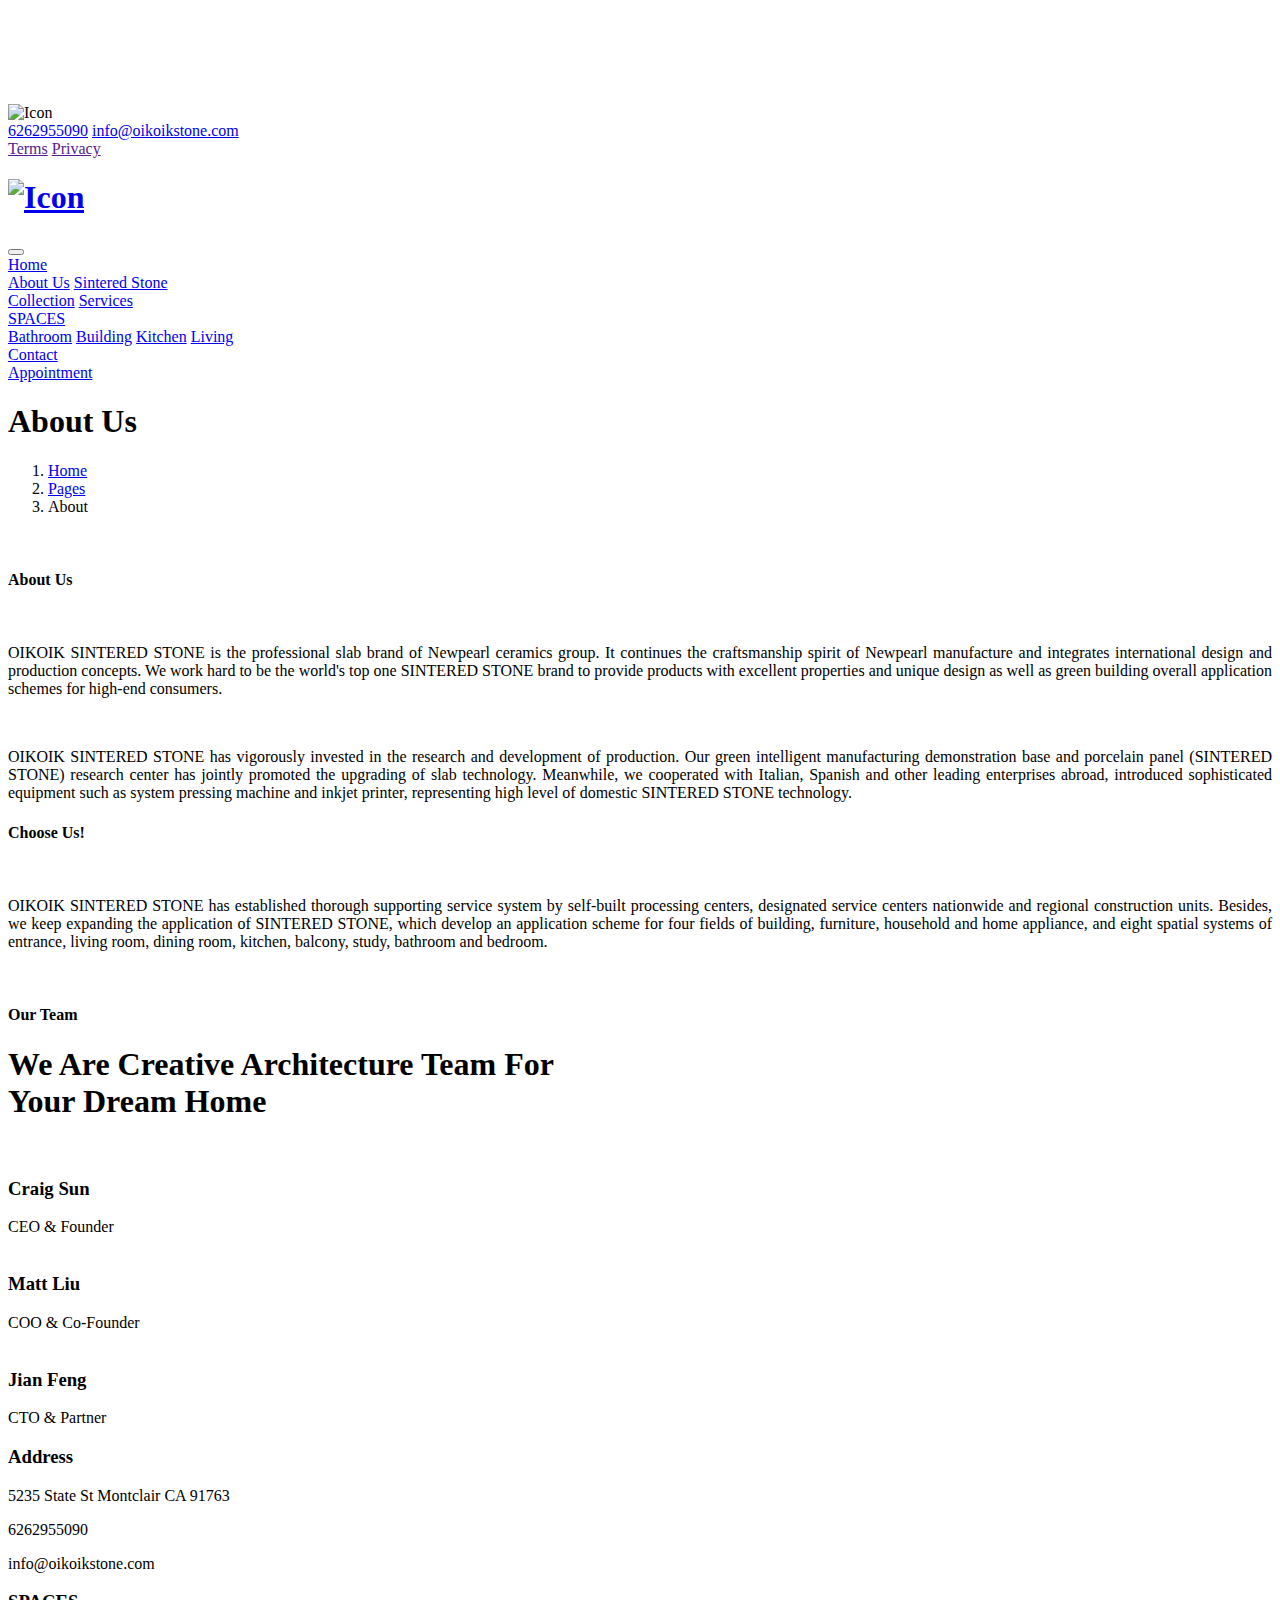
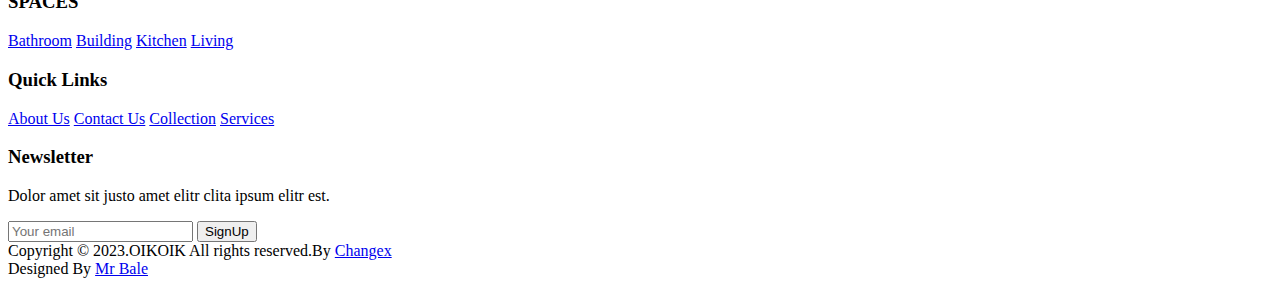
==== about.html @ ab7be279 "Add files via upload" ====
<!DOCTYPE html>
<html lang="en">

<head>
    <meta charset="utf-8">
    <title>About US</title>
    <meta content="width=device-width, initial-scale=1.0" name="viewport">
    <meta content="" name="keywords">
    <meta content="" name="description">

    <!-- Favicon -->
    

    <!-- Google Web Fonts -->
    <link rel="preconnect" href="">
    <link rel="preconnect" href="">
    <link href="static/css/css2.css" rel="stylesheet">

    <!-- Icon Font Stylesheet -->
    <link href="static/css/all.min.css" rel="stylesheet">
    <link href="static/css/bootstrap-icons.css" rel="stylesheet">

    <!-- Libraries Stylesheet -->
    <link href="static/css/animate.min.css" rel="stylesheet">
    <link href="static/css/owl.carousel.min.css" rel="stylesheet">
    <link href="static/css/tempusdominus-bootstrap-4.min.css" rel="stylesheet">

    <!-- Customized Bootstrap Stylesheet -->
    <link href="static/css/bootstrap.min.css" rel="stylesheet">

    <!-- Template Stylesheet -->
    <link href="static/css/style.css" rel="stylesheet">
    <link rel="icon" href="static/picture/icon.png">
</head>

<body>
    <!-- Spinner Start -->
    <div id="spinner" class="show bg-white position-fixed translate-middle w-100 vh-100 top-50 start-50 d-flex align-items-center justify-content-center">
        <div class="spinner-border position-relative text-primary" style="width: 6rem; height: 6rem;" role="status"></div>
        <img class="position-absolute top-50 start-50 translate-middle" src="static/picture/icon-1.png" alt="Icon">
    </div>
    <!-- Spinner End -->


    <!-- Topbar Start -->
    <div class="container-fluid bg-dark p-0 wow fadeIn" data-wow-delay="0.1s">
        <div class="row gx-0 d-none d-lg-flex">
            <div class="col-lg-7 px-5 text-start">
                <div class="h-100 d-inline-flex align-items-center py-3 me-3">
                    <a class="text-body px-2" href="tel:6262955090"><i class="fa fa-phone-alt text-primary me-2"></i>6262955090</a>
                    <a class="text-body px-2" href="mailto:info@oikoikstone.com"><i class="fa fa-envelope-open text-primary me-2"></i>info@oikoikstone.com</a>
                </div>
            </div>
            <div class="col-lg-5 px-5 text-end">
                <div class="h-100 d-inline-flex align-items-center py-3 me-2">
                    <a class="text-body px-2" href="">Terms</a>
                    <a class="text-body px-2" href="">Privacy</a>
                </div>
                <div class="h-100 d-inline-flex align-items-center">
                    <a class="btn btn-sm-square btn-outline-body me-1" href=""><i class="fab fa-facebook-f"></i></a>
                    <a class="btn btn-sm-square btn-outline-body me-1" href=""><i class="fab fa-twitter"></i></a>
                    <a class="btn btn-sm-square btn-outline-body me-1" href=""><i class="fab fa-linkedin-in"></i></a>
                    <a class="btn btn-sm-square btn-outline-body me-0" href=""><i class="fab fa-instagram"></i></a>
                </div>
            </div>
        </div>
    </div>
    <!-- Topbar End -->


    <!-- Navbar Start -->
    <nav class="navbar navbar-expand-lg bg-white navbar-light sticky-top py-lg-0 px-lg-5 wow fadeIn" data-wow-delay="0.1s">
        <a href="about.html" class="navbar-brand ms-4 ms-lg-0">
            <h1 class="text-primary m-0"><img class="me-3" src="static/picture/icon-1.png" alt="Icon"></h1>
        </a>
        <button type="button" class="navbar-toggler me-4" data-bs-toggle="collapse" data-bs-target="#navbarCollapse">
            <span class="navbar-toggler-icon"></span>
        </button>
        <div class="collapse navbar-collapse" id="navbarCollapse">
            <div class="navbar-nav ms-auto p-4 p-lg-0">
                <div class="nav-item dropdown">
                    <a href="#" class="nav-link dropdown-toggle active" data-bs-toggle="dropdown">Home</a>
                    <div class="dropdown-menu border-0 m-0">
                        <a href="about.html" class="dropdown-item active">About Us</a>
                        <a href="feature.html" class="dropdown-item">Sintered Stone</a>
                    </div>
                </div>
                <a href="collection.html" class="nav-item nav-link">Collection</a>
                <a href="service.html" class="nav-item nav-link">Services</a>
                <div class="nav-item dropdown">
                    <a href="#" class="nav-link dropdown-toggle" data-bs-toggle="dropdown">SPACES</a>
                    <div class="dropdown-menu border-0 m-0">
                        <a href="bathroom.html" class="dropdown-item">Bathroom</a>
                        <a href="building.html" class="dropdown-item">Building</a>
                        <a href="kitchen.html" class="dropdown-item">Kitchen</a>
                        <a href="living.html" class="dropdown-item">Living</a>
                    </div>
                </div>
                <a href="contact.html" class="nav-item nav-link">Contact</a>
            </div>
            <a href="appointment.html" class="btn btn-primary py-2 px-4 d-none d-lg-block">Appointment</a>
        </div>
    </nav>
    <!-- Navbar End -->


    <!-- Page Header Start -->
    <div class="container-fluid page-header py-5 mb-5 wow fadeIn" data-wow-delay="0.1s">
        <div class="container py-5">
            <h1 class="display-1 text-white animated slideInDown">About Us</h1>
            <nav aria-label="breadcrumb animated slideInDown">
                <ol class="breadcrumb text-uppercase mb-0">
                    <li class="breadcrumb-item"><a class="text-white" href="#">Home</a></li>
                    <li class="breadcrumb-item"><a class="text-white" href="#">Pages</a></li>
                    <li class="breadcrumb-item text-primary active" aria-current="page">About</li>
                </ol>
            </nav>
        </div>
    </div>
    <!-- Page Header End -->


    <!-- About Start -->
    <div class="container-xxl py-5">
        <div class="container">
            <div class="row g-5">
                <div class="col-lg-6 wow fadeIn" data-wow-delay="0.1s">
                    <div class="about-img">
                        <img class="img-fluid" src="img/item/1.jpg" alt="">
                        <img class="img-fluid" src="img/item/2.jpg" alt="">
                    </div>
                </div>
                <div class="col-lg-6 wow fadeIn" data-wow-delay="0.5s" style="text-align: justify">
                    <h4 class="section-title">About Us</h4><br>
                    <p>OIKOIK SINTERED STONE is the professional slab brand of Newpearl ceramics group.  It continues the craftsmanship spirit of Newpearl manufacture and integrates international design and production concepts. We work hard to be the world's top one SINTERED STONE brand to provide products with excellent properties and unique design as well as green building overall application schemes for high-end consumers.</p><br>
                    <p>OIKOIK SINTERED STONE has vigorously invested in the research and development of production. Our green intelligent manufacturing demonstration base and porcelain panel (SINTERED STONE) research center has jointly promoted the upgrading of slab technology. Meanwhile, we cooperated with Italian, Spanish and other leading enterprises abroad, introduced sophisticated equipment such as system pressing machine and inkjet printer, representing high level of domestic SINTERED STONE technology.</p>
                </div>
            </div>
        </div>
    </div>
    <!-- About End -->


    <!-- Feature Start -->
    <div class="container-xxl py-5">
        <div class="container">
            <div class="row g-5">
                <div class="col-lg-6 wow fadeInUp" data-wow-delay="0.1s" style="text-align: justify">
                    <h4 class="section-title">Choose Us!</h4><br>
                    <p class="mb-4">OIKOIK SINTERED STONE has established thorough supporting service system by self-built processing centers, designated service centers nationwide and regional construction units. Besides, we keep expanding the application of SINTERED STONE, which develop an application scheme for four fields of building, furniture, household and home appliance, and eight spatial systems of entrance, living room, dining room, kitchen, balcony, study, bathroom and bedroom.</p>
                </div>
                <div class="col-lg-6 wow fadeInUp" data-wow-delay="0.5s">
                    <div class="feature-img">
                        <img class="img-fluid" src="img/item/3.jpg" alt="">
                        <img class="img-fluid" src="img/item/4.jpg" alt="">
                    </div>
                </div>
            </div>
        </div>
    </div>
    <!-- Feature End -->        

    <!-- Team Start -->
    <div class="container-xxl py-5">
        <div class="container">
            <div class="text-center mx-auto mb-5 wow fadeInUp" data-wow-delay="0.1s" style="max-width: 600px;">
                <h4 class="section-title">Our Team</h4>
                <h1 class="display-5 mb-4">We Are Creative Architecture Team For Your Dream Home</h1>
            </div>
            <div class="row g-0 team-items">
                <div class="col-lg-4 col-md-6 wow fadeInUp" data-wow-delay="0.1s">
                    <div class="team-item position-relative">
                        <div class="position-relative">
                            <img class="img-fluid" src="static/picture/team-1.jpg" alt="">
                            <div class="team-social text-center">
                                <a class="btn btn-square" href=""><i class="fab fa-facebook-f"></i></a>
                                <a class="btn btn-square" href=""><i class="fab fa-twitter"></i></a>
                                <a class="btn btn-square" href=""><i class="fab fa-instagram"></i></a>
                            </div>
                        </div>
                        <div class="bg-light text-center p-4">
                            <h3 class="mt-2">Craig Sun</h3>
                            <span class="text-primary">CEO & Founder</span>
                        </div>
                    </div>
                </div>
                <div class="col-lg-4 col-md-6 wow fadeInUp" data-wow-delay="0.3s">
                    <div class="team-item position-relative">
                        <div class="position-relative">
                            <img class="img-fluid" src="static/picture/team-2.jpg" alt="">
                            <div class="team-social text-center">
                                <a class="btn btn-square" href=""><i class="fab fa-facebook-f"></i></a>
                                <a class="btn btn-square" href=""><i class="fab fa-twitter"></i></a>
                                <a class="btn btn-square" href=""><i class="fab fa-instagram"></i></a>
                            </div>
                        </div>
                        <div class="bg-light text-center p-4">
                            <h3 class="mt-2">Matt Liu</h3>
                            <span class="text-primary">COO & Co-Founder</span>
                        </div>
                    </div>
                </div>
                <div class="col-lg-4 col-md-6 wow fadeInUp" data-wow-delay="0.5s">
                    <div class="team-item position-relative">
                        <div class="position-relative">
                            <img class="img-fluid" src="static/picture/team-3.jpg" alt="">
                            <div class="team-social text-center">
                                <a class="btn btn-square" href=""><i class="fab fa-facebook-f"></i></a>
                                <a class="btn btn-square" href=""><i class="fab fa-twitter"></i></a>
                                <a class="btn btn-square" href=""><i class="fab fa-instagram"></i></a>
                            </div>
                        </div>
                        <div class="bg-light text-center p-4">
                            <h3 class="mt-2">Jian Feng</h3>
                            <span class="text-primary">CTO & Partner</span>
                        </div>
                    </div>
                </div>
            </div>
        </div>
    </div>
    <!-- Team End -->

    <!-- Footer Start -->
    <div class="container-fluid bg-dark text-body footer mt-5 pt-5 px-0 wow fadeIn" data-wow-delay="0.1s">
        <div class="container py-5">
            <div class="row g-5">
                <div class="col-lg-3 col-md-6">
                    <h3 class="text-light mb-4">Address</h3>
                    <p class="mb-2"><i class="fa fa-map-marker-alt text-primary me-3"></i>5235 State St Montclair CA 91763</p>
                    <p class="mb-2"><i class="fa fa-phone-alt text-primary me-3"></i>6262955090</p>
                    <p class="mb-2"><i class="fa fa-envelope text-primary me-3"></i>info@oikoikstone.com</p>
                    <div class="d-flex pt-2">
                        <a class="btn btn-square btn-outline-body me-1" href=""><i class="fab fa-twitter"></i></a>
                        <a class="btn btn-square btn-outline-body me-1" href=""><i class="fab fa-facebook-f"></i></a>
                        <a class="btn btn-square btn-outline-body me-1" href=""><i class="fab fa-youtube"></i></a>
                        <a class="btn btn-square btn-outline-body me-0" href=""><i class="fab fa-linkedin-in"></i></a>
                    </div>
                </div>
                <div class="col-lg-3 col-md-6">
                    <h3 class="text-light mb-4">SPACES</h3>
                    <a class="btn btn-link" href="bathroom.html">Bathroom</a>
                    <a class="btn btn-link" href="building.html">Building</a>
                    <a class="btn btn-link" href="kitchen.html">Kitchen</a>
                    <a class="btn btn-link" href="living.html">Living</a>
                </div>
                <div class="col-lg-3 col-md-6">
                    <h3 class="text-light mb-4">Quick Links</h3>
                    <a class="btn btn-link" href="about.html">About Us</a>
                    <a class="btn btn-link" href="contact.html">Contact Us</a>
                    <a class="btn btn-link" href="collection.html">Collection</a>
                    <a class="btn btn-link" href="service.html">Services</a>
                </div>
                <div class="col-lg-3 col-md-6">
                    <h3 class="text-light mb-4">Newsletter</h3>
                    <p>Dolor amet sit justo amet elitr clita ipsum elitr est.</p>
                    <div class="position-relative mx-auto" style="max-width: 400px;">
                        <input class="form-control bg-transparent w-100 py-3 ps-4 pe-5" type="text" placeholder="Your email">
                        <button type="button" class="btn btn-primary py-2 position-absolute top-0 end-0 mt-2 me-2">SignUp</button>
                    </div>
                </div>
            </div>
        </div>
        <div class="container-fluid copyright">
            <div class="container">
                <div class="row">
                    <div class="col-md-6 text-center text-md-start mb-3 mb-md-0">
                        Copyright &copy; 2023.OIKOIK All rights reserved.By <a href="javascript:;">Changex</a>
                    </div>
                    <div class="col-md-6 text-center text-md-end">
                        
                        Designed By <a href="javascript:;">Mr Bale</a>
                    </div>
                </div>
            </div>
        </div>
    </div>
    <!-- Footer End -->


    <!-- Back to Top -->
    <a href="#" class="btn btn-lg btn-primary btn-lg-square back-to-top"><i class="bi bi-arrow-up"></i></a>


    <!-- JavaScript Libraries -->
    <script src="static/js/jquery-3.4.1.min.js"></script>
    <script src="static/js/bootstrap.bundle.min.js"></script>
    <script src="static/js/wow.min.js"></script>
    <script src="static/js/easing.min.js"></script>
    <script src="static/js/waypoints.min.js"></script>
    <script src="static/js/counterup.min.js"></script>
    <script src="static/js/owl.carousel.min.js"></script>
    <script src="static/js/moment.min.js"></script>
    <script src="static/js/moment-timezone.min.js"></script>
    <script src="static/js/tempusdominus-bootstrap-4.min.js"></script>

    <!-- Template Javascript -->
    <script src="static/js/main.js"></script>
</body>

</html>
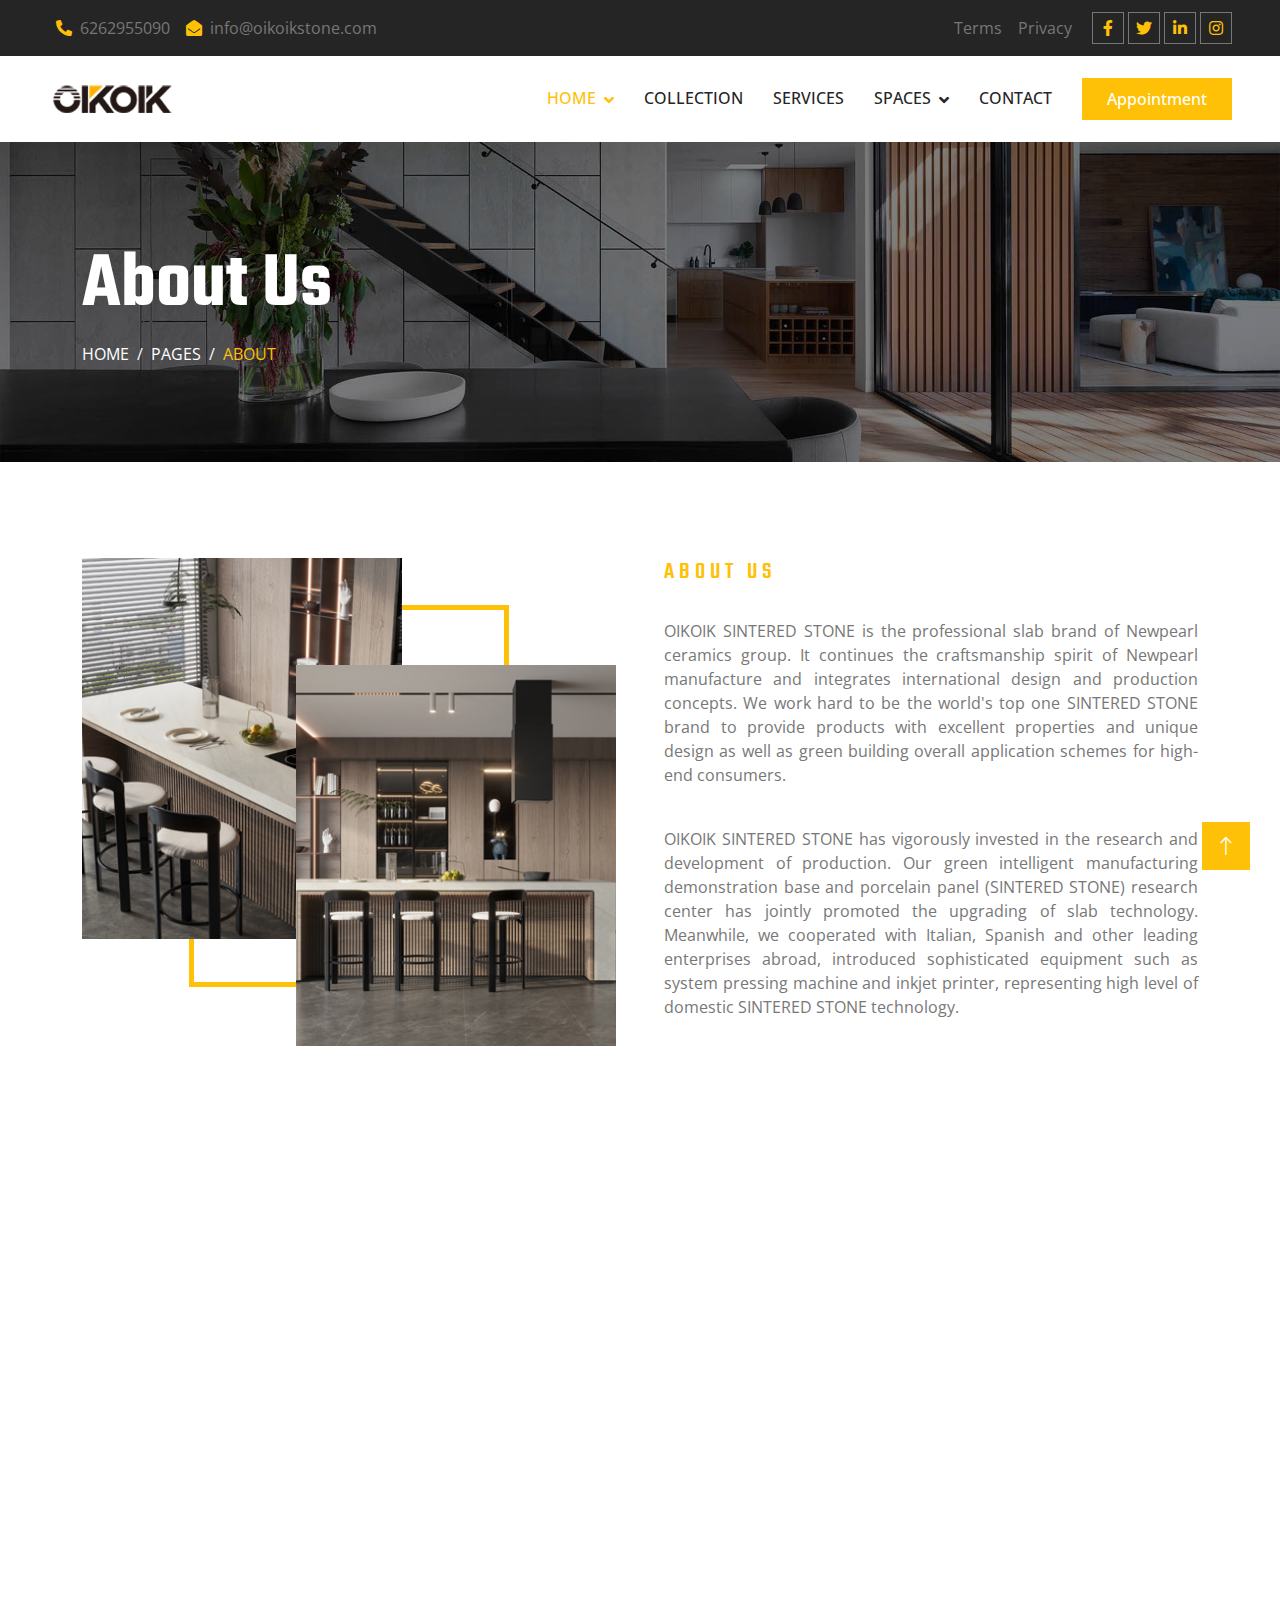
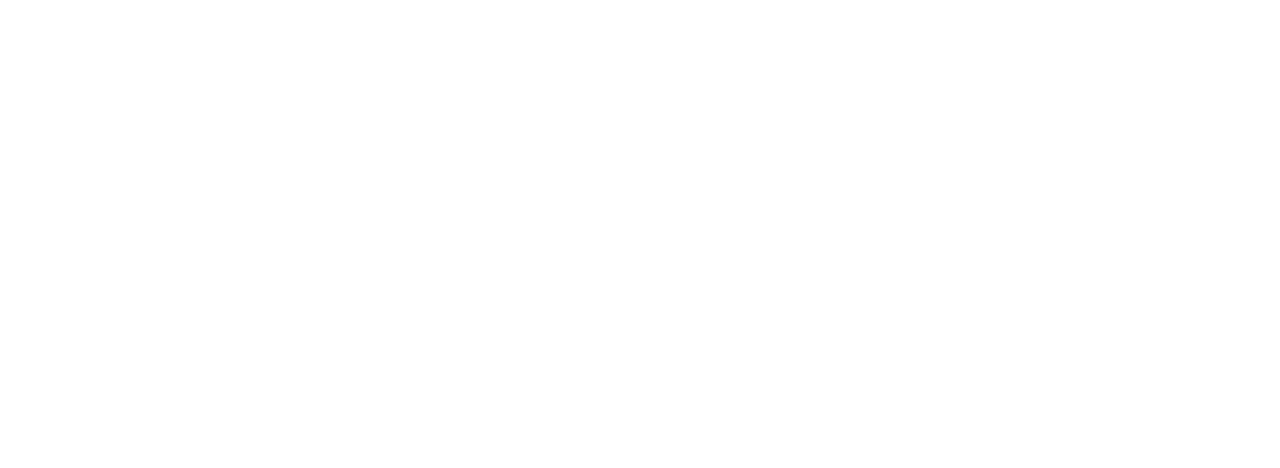
==== commit 28eede01: "Add files via upload" ====
--- a/about.html
+++ b/about.html
@@ -161,7 +161,7 @@
     <!-- Feature End -->        
 
     <!-- Team Start -->
-    <div class="container-xxl py-5">
+    <!-- <div class="container-xxl py-5">
         <div class="container">
             <div class="text-center mx-auto mb-5 wow fadeInUp" data-wow-delay="0.1s" style="max-width: 600px;">
                 <h4 class="section-title">Our Team</h4>
@@ -218,7 +218,7 @@
                 </div>
             </div>
         </div>
-    </div>
+    </div> -->
     <!-- Team End -->
 
     <!-- Footer Start -->
--- a/static/css/css2.css
+++ b/static/css/css2.css
@@ -0,0 +1,321 @@
+/* cyrillic-ext */
+@font-face {
+  font-family: 'Open Sans';
+  font-style: normal;
+  font-weight: 400;
+  font-stretch: 100%;
+  font-display: swap;
+  src: url(../font/memvYaGs126MiZpBA-UvWbX2vVnXBbObj2OVTSKmu1aB.woff2) format('woff2');
+  unicode-range: U+0460-052F, U+1C80-1C88, U+20B4, U+2DE0-2DFF, U+A640-A69F, U+FE2E-FE2F;
+}
+/* cyrillic */
+@font-face {
+  font-family: 'Open Sans';
+  font-style: normal;
+  font-weight: 400;
+  font-stretch: 100%;
+  font-display: swap;
+  src: url(../font/memvYaGs126MiZpBA-UvWbX2vVnXBbObj2OVTSumu1aB.woff2) format('woff2');
+  unicode-range: U+0400-045F, U+0490-0491, U+04B0-04B1, U+2116;
+}
+/* greek-ext */
+@font-face {
+  font-family: 'Open Sans';
+  font-style: normal;
+  font-weight: 400;
+  font-stretch: 100%;
+  font-display: swap;
+  src: url(../font/memvYaGs126MiZpBA-UvWbX2vVnXBbObj2OVTSOmu1aB.woff2) format('woff2');
+  unicode-range: U+1F00-1FFF;
+}
+/* greek */
+@font-face {
+  font-family: 'Open Sans';
+  font-style: normal;
+  font-weight: 400;
+  font-stretch: 100%;
+  font-display: swap;
+  src: url(../font/memvYaGs126MiZpBA-UvWbX2vVnXBbObj2OVTSymu1aB.woff2) format('woff2');
+  unicode-range: U+0370-03FF;
+}
+/* hebrew */
+@font-face {
+  font-family: 'Open Sans';
+  font-style: normal;
+  font-weight: 400;
+  font-stretch: 100%;
+  font-display: swap;
+  src: url(../font/memvYaGs126MiZpBA-UvWbX2vVnXBbObj2OVTS2mu1aB.woff2) format('woff2');
+  unicode-range: U+0590-05FF, U+200C-2010, U+20AA, U+25CC, U+FB1D-FB4F;
+}
+/* vietnamese */
+@font-face {
+  font-family: 'Open Sans';
+  font-style: normal;
+  font-weight: 400;
+  font-stretch: 100%;
+  font-display: swap;
+  src: url(../font/memvYaGs126MiZpBA-UvWbX2vVnXBbObj2OVTSCmu1aB.woff2) format('woff2');
+  unicode-range: U+0102-0103, U+0110-0111, U+0128-0129, U+0168-0169, U+01A0-01A1, U+01AF-01B0, U+1EA0-1EF9, U+20AB;
+}
+/* latin-ext */
+@font-face {
+  font-family: 'Open Sans';
+  font-style: normal;
+  font-weight: 400;
+  font-stretch: 100%;
+  font-display: swap;
+  src: url(../font/memvYaGs126MiZpBA-UvWbX2vVnXBbObj2OVTSGmu1aB.woff2) format('woff2');
+  unicode-range: U+0100-024F, U+0259, U+1E00-1EFF, U+2020, U+20A0-20AB, U+20AD-20CF, U+2113, U+2C60-2C7F, U+A720-A7FF;
+}
+/* latin */
+@font-face {
+  font-family: 'Open Sans';
+  font-style: normal;
+  font-weight: 400;
+  font-stretch: 100%;
+  font-display: swap;
+  src: url(../font/memvYaGs126MiZpBA-UvWbX2vVnXBbObj2OVTS-muw.woff2) format('woff2');
+  unicode-range: U+0000-00FF, U+0131, U+0152-0153, U+02BB-02BC, U+02C6, U+02DA, U+02DC, U+2000-206F, U+2074, U+20AC, U+2122, U+2191, U+2193, U+2212, U+2215, U+FEFF, U+FFFD;
+}
+/* cyrillic-ext */
+@font-face {
+  font-family: 'Open Sans';
+  font-style: normal;
+  font-weight: 500;
+  font-stretch: 100%;
+  font-display: swap;
+  src: url(../font/memvYaGs126MiZpBA-UvWbX2vVnXBbObj2OVTSKmu1aB.woff2) format('woff2');
+  unicode-range: U+0460-052F, U+1C80-1C88, U+20B4, U+2DE0-2DFF, U+A640-A69F, U+FE2E-FE2F;
+}
+/* cyrillic */
+@font-face {
+  font-family: 'Open Sans';
+  font-style: normal;
+  font-weight: 500;
+  font-stretch: 100%;
+  font-display: swap;
+  src: url(../font/memvYaGs126MiZpBA-UvWbX2vVnXBbObj2OVTSumu1aB.woff2) format('woff2');
+  unicode-range: U+0400-045F, U+0490-0491, U+04B0-04B1, U+2116;
+}
+/* greek-ext */
+@font-face {
+  font-family: 'Open Sans';
+  font-style: normal;
+  font-weight: 500;
+  font-stretch: 100%;
+  font-display: swap;
+  src: url(../font/memvYaGs126MiZpBA-UvWbX2vVnXBbObj2OVTSOmu1aB.woff2) format('woff2');
+  unicode-range: U+1F00-1FFF;
+}
+/* greek */
+@font-face {
+  font-family: 'Open Sans';
+  font-style: normal;
+  font-weight: 500;
+  font-stretch: 100%;
+  font-display: swap;
+  src: url(../font/memvYaGs126MiZpBA-UvWbX2vVnXBbObj2OVTSymu1aB.woff2) format('woff2');
+  unicode-range: U+0370-03FF;
+}
+/* hebrew */
+@font-face {
+  font-family: 'Open Sans';
+  font-style: normal;
+  font-weight: 500;
+  font-stretch: 100%;
+  font-display: swap;
+  src: url(../font/memvYaGs126MiZpBA-UvWbX2vVnXBbObj2OVTS2mu1aB.woff2) format('woff2');
+  unicode-range: U+0590-05FF, U+200C-2010, U+20AA, U+25CC, U+FB1D-FB4F;
+}
+/* vietnamese */
+@font-face {
+  font-family: 'Open Sans';
+  font-style: normal;
+  font-weight: 500;
+  font-stretch: 100%;
+  font-display: swap;
+  src: url(../font/memvYaGs126MiZpBA-UvWbX2vVnXBbObj2OVTSCmu1aB.woff2) format('woff2');
+  unicode-range: U+0102-0103, U+0110-0111, U+0128-0129, U+0168-0169, U+01A0-01A1, U+01AF-01B0, U+1EA0-1EF9, U+20AB;
+}
+/* latin-ext */
+@font-face {
+  font-family: 'Open Sans';
+  font-style: normal;
+  font-weight: 500;
+  font-stretch: 100%;
+  font-display: swap;
+  src: url(../font/memvYaGs126MiZpBA-UvWbX2vVnXBbObj2OVTSGmu1aB.woff2) format('woff2');
+  unicode-range: U+0100-024F, U+0259, U+1E00-1EFF, U+2020, U+20A0-20AB, U+20AD-20CF, U+2113, U+2C60-2C7F, U+A720-A7FF;
+}
+/* latin */
+@font-face {
+  font-family: 'Open Sans';
+  font-style: normal;
+  font-weight: 500;
+  font-stretch: 100%;
+  font-display: swap;
+  src: url(../font/memvYaGs126MiZpBA-UvWbX2vVnXBbObj2OVTS-muw.woff2) format('woff2');
+  unicode-range: U+0000-00FF, U+0131, U+0152-0153, U+02BB-02BC, U+02C6, U+02DA, U+02DC, U+2000-206F, U+2074, U+20AC, U+2122, U+2191, U+2193, U+2212, U+2215, U+FEFF, U+FFFD;
+}
+/* cyrillic-ext */
+@font-face {
+  font-family: 'Open Sans';
+  font-style: normal;
+  font-weight: 600;
+  font-stretch: 100%;
+  font-display: swap;
+  src: url(../font/memvYaGs126MiZpBA-UvWbX2vVnXBbObj2OVTSKmu1aB.woff2) format('woff2');
+  unicode-range: U+0460-052F, U+1C80-1C88, U+20B4, U+2DE0-2DFF, U+A640-A69F, U+FE2E-FE2F;
+}
+/* cyrillic */
+@font-face {
+  font-family: 'Open Sans';
+  font-style: normal;
+  font-weight: 600;
+  font-stretch: 100%;
+  font-display: swap;
+  src: url(../font/memvYaGs126MiZpBA-UvWbX2vVnXBbObj2OVTSumu1aB.woff2) format('woff2');
+  unicode-range: U+0400-045F, U+0490-0491, U+04B0-04B1, U+2116;
+}
+/* greek-ext */
+@font-face {
+  font-family: 'Open Sans';
+  font-style: normal;
+  font-weight: 600;
+  font-stretch: 100%;
+  font-display: swap;
+  src: url(../font/memvYaGs126MiZpBA-UvWbX2vVnXBbObj2OVTSOmu1aB.woff2) format('woff2');
+  unicode-range: U+1F00-1FFF;
+}
+/* greek */
+@font-face {
+  font-family: 'Open Sans';
+  font-style: normal;
+  font-weight: 600;
+  font-stretch: 100%;
+  font-display: swap;
+  src: url(../font/memvYaGs126MiZpBA-UvWbX2vVnXBbObj2OVTSymu1aB.woff2) format('woff2');
+  unicode-range: U+0370-03FF;
+}
+/* hebrew */
+@font-face {
+  font-family: 'Open Sans';
+  font-style: normal;
+  font-weight: 600;
+  font-stretch: 100%;
+  font-display: swap;
+  src: url(../font/memvYaGs126MiZpBA-UvWbX2vVnXBbObj2OVTS2mu1aB.woff2) format('woff2');
+  unicode-range: U+0590-05FF, U+200C-2010, U+20AA, U+25CC, U+FB1D-FB4F;
+}
+/* vietnamese */
+@font-face {
+  font-family: 'Open Sans';
+  font-style: normal;
+  font-weight: 600;
+  font-stretch: 100%;
+  font-display: swap;
+  src: url(../font/memvYaGs126MiZpBA-UvWbX2vVnXBbObj2OVTSCmu1aB.woff2) format('woff2');
+  unicode-range: U+0102-0103, U+0110-0111, U+0128-0129, U+0168-0169, U+01A0-01A1, U+01AF-01B0, U+1EA0-1EF9, U+20AB;
+}
+/* latin-ext */
+@font-face {
+  font-family: 'Open Sans';
+  font-style: normal;
+  font-weight: 600;
+  font-stretch: 100%;
+  font-display: swap;
+  src: url(../font/memvYaGs126MiZpBA-UvWbX2vVnXBbObj2OVTSGmu1aB.woff2) format('woff2');
+  unicode-range: U+0100-024F, U+0259, U+1E00-1EFF, U+2020, U+20A0-20AB, U+20AD-20CF, U+2113, U+2C60-2C7F, U+A720-A7FF;
+}
+/* latin */
+@font-face {
+  font-family: 'Open Sans';
+  font-style: normal;
+  font-weight: 600;
+  font-stretch: 100%;
+  font-display: swap;
+  src: url(../font/memvYaGs126MiZpBA-UvWbX2vVnXBbObj2OVTS-muw.woff2) format('woff2');
+  unicode-range: U+0000-00FF, U+0131, U+0152-0153, U+02BB-02BC, U+02C6, U+02DA, U+02DC, U+2000-206F, U+2074, U+20AC, U+2122, U+2191, U+2193, U+2212, U+2215, U+FEFF, U+FFFD;
+}
+/* devanagari */
+@font-face {
+  font-family: 'Teko';
+  font-style: normal;
+  font-weight: 400;
+  font-display: swap;
+  src: url(../font/LYjNdG7kmE0gfaJ9pRtB.woff2) format('woff2');
+  unicode-range: U+0900-097F, U+1CD0-1CF6, U+1CF8-1CF9, U+200C-200D, U+20A8, U+20B9, U+25CC, U+A830-A839, U+A8E0-A8FB;
+}
+/* latin-ext */
+@font-face {
+  font-family: 'Teko';
+  font-style: normal;
+  font-weight: 400;
+  font-display: swap;
+  src: url(../font/LYjNdG7kmE0gfa19pRtB.woff2) format('woff2');
+  unicode-range: U+0100-024F, U+0259, U+1E00-1EFF, U+2020, U+20A0-20AB, U+20AD-20CF, U+2113, U+2C60-2C7F, U+A720-A7FF;
+}
+/* latin */
+@font-face {
+  font-family: 'Teko';
+  font-style: normal;
+  font-weight: 400;
+  font-display: swap;
+  src: url(../font/LYjNdG7kmE0gfaN9pQ.woff2) format('woff2');
+  unicode-range: U+0000-00FF, U+0131, U+0152-0153, U+02BB-02BC, U+02C6, U+02DA, U+02DC, U+2000-206F, U+2074, U+20AC, U+2122, U+2191, U+2193, U+2212, U+2215, U+FEFF, U+FFFD;
+}
+/* devanagari */
+@font-face {
+  font-family: 'Teko';
+  font-style: normal;
+  font-weight: 500;
+  font-display: swap;
+  src: url(../font/LYjCdG7kmE0gdVBesCVgqGIu.woff2) format('woff2');
+  unicode-range: U+0900-097F, U+1CD0-1CF6, U+1CF8-1CF9, U+200C-200D, U+20A8, U+20B9, U+25CC, U+A830-A839, U+A8E0-A8FB;
+}
+/* latin-ext */
+@font-face {
+  font-family: 'Teko';
+  font-style: normal;
+  font-weight: 500;
+  font-display: swap;
+  src: url(../font/LYjCdG7kmE0gdVBesCpgqGIu.woff2) format('woff2');
+  unicode-range: U+0100-024F, U+0259, U+1E00-1EFF, U+2020, U+20A0-20AB, U+20AD-20CF, U+2113, U+2C60-2C7F, U+A720-A7FF;
+}
+/* latin */
+@font-face {
+  font-family: 'Teko';
+  font-style: normal;
+  font-weight: 500;
+  font-display: swap;
+  src: url(../font/LYjCdG7kmE0gdVBesCRgqA.woff2) format('woff2');
+  unicode-range: U+0000-00FF, U+0131, U+0152-0153, U+02BB-02BC, U+02C6, U+02DA, U+02DC, U+2000-206F, U+2074, U+20AC, U+2122, U+2191, U+2193, U+2212, U+2215, U+FEFF, U+FFFD;
+}
+/* devanagari */
+@font-face {
+  font-family: 'Teko';
+  font-style: normal;
+  font-weight: 600;
+  font-display: swap;
+  src: url(../font/LYjCdG7kmE0gdXxZsCVgqGIu.woff2) format('woff2');
+  unicode-range: U+0900-097F, U+1CD0-1CF6, U+1CF8-1CF9, U+200C-200D, U+20A8, U+20B9, U+25CC, U+A830-A839, U+A8E0-A8FB;
+}
+/* latin-ext */
+@font-face {
+  font-family: 'Teko';
+  font-style: normal;
+  font-weight: 600;
+  font-display: swap;
+  src: url(../font/LYjCdG7kmE0gdXxZsCpgqGIu.woff2) format('woff2');
+  unicode-range: U+0100-024F, U+0259, U+1E00-1EFF, U+2020, U+20A0-20AB, U+20AD-20CF, U+2113, U+2C60-2C7F, U+A720-A7FF;
+}
+/* latin */
+@font-face {
+  font-family: 'Teko';
+  font-style: normal;
+  font-weight: 600;
+  font-display: swap;
+  src: url(../font/LYjCdG7kmE0gdXxZsCRgqA.woff2) format('woff2');
+  unicode-range: U+0000-00FF, U+0131, U+0152-0153, U+02BB-02BC, U+02C6, U+02DA, U+02DC, U+2000-206F, U+2074, U+20AC, U+2122, U+2191, U+2193, U+2212, U+2215, U+FEFF, U+FFFD;
+}
--- a/static/css/all.min.css
+++ b/static/css/all.min.css
@@ -0,0 +1,5 @@
+/*!
+ * Font Awesome Free 5.10.0 by @fontawesome - https://fontawesome.com
+ * License - https://fontawesome.com/license/free (Icons: CC BY 4.0, Fonts: SIL OFL 1.1, Code: MIT License)
+ */
+.fa,.fab,.fad,.fal,.far,.fas{-moz-osx-font-smoothing:grayscale;-webkit-font-smoothing:antialiased;display:inline-block;font-style:normal;font-variant:normal;text-rendering:auto;line-height:1}.fa-lg{font-size:1.33333em;line-height:.75em;vertical-align:-.0667em}.fa-xs{font-size:.75em}.fa-sm{font-size:.875em}.fa-1x{font-size:1em}.fa-2x{font-size:2em}.fa-3x{font-size:3em}.fa-4x{font-size:4em}.fa-5x{font-size:5em}.fa-6x{font-size:6em}.fa-7x{font-size:7em}.fa-8x{font-size:8em}.fa-9x{font-size:9em}.fa-10x{font-size:10em}.fa-fw{text-align:center;width:1.25em}.fa-ul{list-style-type:none;margin-left:2.5em;padding-left:0}.fa-ul>li{position:relative}.fa-li{left:-2em;position:absolute;text-align:center;width:2em;line-height:inherit}.fa-border{border:.08em solid #eee;border-radius:.1em;padding:.2em .25em .15em}.fa-pull-left{float:left}.fa-pull-right{float:right}.fa.fa-pull-left,.fab.fa-pull-left,.fal.fa-pull-left,.far.fa-pull-left,.fas.fa-pull-left{margin-right:.3em}.fa.fa-pull-right,.fab.fa-pull-right,.fal.fa-pull-right,.far.fa-pull-right,.fas.fa-pull-right{margin-left:.3em}.fa-spin{-webkit-animation:fa-spin 2s linear infinite;animation:fa-spin 2s linear infinite}.fa-pulse{-webkit-animation:fa-spin 1s steps(8) infinite;animation:fa-spin 1s steps(8) infinite}@-webkit-keyframes fa-spin{0%{-webkit-transform:rotate(0deg);transform:rotate(0deg)}to{-webkit-transform:rotate(1turn);transform:rotate(1turn)}}@keyframes fa-spin{0%{-webkit-transform:rotate(0deg);transform:rotate(0deg)}to{-webkit-transform:rotate(1turn);transform:rotate(1turn)}}.fa-rotate-90{-ms-filter:"progid:DXImageTransform.Microsoft.BasicImage(rotation=1)";-webkit-transform:rotate(90deg);transform:rotate(90deg)}.fa-rotate-180{-ms-filter:"progid:DXImageTransform.Microsoft.BasicImage(rotation=2)";-webkit-transform:rotate(180deg);transform:rotate(180deg)}.fa-rotate-270{-ms-filter:"progid:DXImageTransform.Microsoft.BasicImage(rotation=3)";-webkit-transform:rotate(270deg);transform:rotate(270deg)}.fa-flip-horizontal{-ms-filter:"progid:DXImageTransform.Microsoft.BasicImage(rotation=0, mirror=1)";-webkit-transform:scaleX(-1);transform:scaleX(-1)}.fa-flip-vertical{-webkit-transform:scaleY(-1);transform:scaleY(-1)}.fa-flip-both,.fa-flip-horizontal.fa-flip-vertical,.fa-flip-vertical{-ms-filter:"progid:DXImageTransform.Microsoft.BasicImage(rotation=2, mirror=1)"}.fa-flip-both,.fa-flip-horizontal.fa-flip-vertical{-webkit-transform:scale(-1);transform:scale(-1)}:root .fa-flip-both,:root .fa-flip-horizontal,:root .fa-flip-vertical,:root .fa-rotate-90,:root .fa-rotate-180,:root .fa-rotate-270{-webkit-filter:none;filter:none}.fa-stack{display:inline-block;height:2em;line-height:2em;position:relative;vertical-align:middle;width:2.5em}.fa-stack-1x,.fa-stack-2x{left:0;position:absolute;text-align:center;width:100%}.fa-stack-1x{line-height:inherit}.fa-stack-2x{font-size:2em}.fa-inverse{color:#fff}.fa-500px:before{content:"\f26e"}.fa-accessible-icon:before{content:"\f368"}.fa-accusoft:before{content:"\f369"}.fa-acquisitions-incorporated:before{content:"\f6af"}.fa-ad:before{content:"\f641"}.fa-address-book:before{content:"\f2b9"}.fa-address-card:before{content:"\f2bb"}.fa-adjust:before{content:"\f042"}.fa-adn:before{content:"\f170"}.fa-adobe:before{content:"\f778"}.fa-adversal:before{content:"\f36a"}.fa-affiliatetheme:before{content:"\f36b"}.fa-air-freshener:before{content:"\f5d0"}.fa-airbnb:before{content:"\f834"}.fa-algolia:before{content:"\f36c"}.fa-align-center:before{content:"\f037"}.fa-align-justify:before{content:"\f039"}.fa-align-left:before{content:"\f036"}.fa-align-right:before{content:"\f038"}.fa-alipay:before{content:"\f642"}.fa-allergies:before{content:"\f461"}.fa-amazon:before{content:"\f270"}.fa-amazon-pay:before{content:"\f42c"}.fa-ambulance:before{content:"\f0f9"}.fa-american-sign-language-interpreting:before{content:"\f2a3"}.fa-amilia:before{content:"\f36d"}.fa-anchor:before{content:"\f13d"}.fa-android:before{content:"\f17b"}.fa-angellist:before{content:"\f209"}.fa-angle-double-down:before{content:"\f103"}.fa-angle-double-left:before{content:"\f100"}.fa-angle-double-right:before{content:"\f101"}.fa-angle-double-up:before{content:"\f102"}.fa-angle-down:before{content:"\f107"}.fa-angle-left:before{content:"\f104"}.fa-angle-right:before{content:"\f105"}.fa-angle-up:before{content:"\f106"}.fa-angry:before{content:"\f556"}.fa-angrycreative:before{content:"\f36e"}.fa-angular:before{content:"\f420"}.fa-ankh:before{content:"\f644"}.fa-app-store:before{content:"\f36f"}.fa-app-store-ios:before{content:"\f370"}.fa-apper:before{content:"\f371"}.fa-apple:before{content:"\f179"}.fa-apple-alt:before{content:"\f5d1"}.fa-apple-pay:before{content:"\f415"}.fa-archive:before{content:"\f187"}.fa-archway:before{content:"\f557"}.fa-arrow-alt-circle-down:before{content:"\f358"}.fa-arrow-alt-circle-left:before{content:"\f359"}.fa-arrow-alt-circle-right:before{content:"\f35a"}.fa-arrow-alt-circle-up:before{content:"\f35b"}.fa-arrow-circle-down:before{content:"\f0ab"}.fa-arrow-circle-left:before{content:"\f0a8"}.fa-arrow-circle-right:before{content:"\f0a9"}.fa-arrow-circle-up:before{content:"\f0aa"}.fa-arrow-down:before{content:"\f063"}.fa-arrow-left:before{content:"\f060"}.fa-arrow-right:before{content:"\f061"}.fa-arrow-up:before{content:"\f062"}.fa-arrows-alt:before{content:"\f0b2"}.fa-arrows-alt-h:before{content:"\f337"}.fa-arrows-alt-v:before{content:"\f338"}.fa-artstation:before{content:"\f77a"}.fa-assistive-listening-systems:before{content:"\f2a2"}.fa-asterisk:before{content:"\f069"}.fa-asymmetrik:before{content:"\f372"}.fa-at:before{content:"\f1fa"}.fa-atlas:before{content:"\f558"}.fa-atlassian:before{content:"\f77b"}.fa-atom:before{content:"\f5d2"}.fa-audible:before{content:"\f373"}.fa-audio-description:before{content:"\f29e"}.fa-autoprefixer:before{content:"\f41c"}.fa-avianex:before{content:"\f374"}.fa-aviato:before{content:"\f421"}.fa-award:before{content:"\f559"}.fa-aws:before{content:"\f375"}.fa-baby:before{content:"\f77c"}.fa-baby-carriage:before{content:"\f77d"}.fa-backspace:before{content:"\f55a"}.fa-backward:before{content:"\f04a"}.fa-bacon:before{content:"\f7e5"}.fa-balance-scale:before{content:"\f24e"}.fa-balance-scale-left:before{content:"\f515"}.fa-balance-scale-right:before{content:"\f516"}.fa-ban:before{content:"\f05e"}.fa-band-aid:before{content:"\f462"}.fa-bandcamp:before{content:"\f2d5"}.fa-barcode:before{content:"\f02a"}.fa-bars:before{content:"\f0c9"}.fa-baseball-ball:before{content:"\f433"}.fa-basketball-ball:before{content:"\f434"}.fa-bath:before{content:"\f2cd"}.fa-battery-empty:before{content:"\f244"}.fa-battery-full:before{content:"\f240"}.fa-battery-half:before{content:"\f242"}.fa-battery-quarter:before{content:"\f243"}.fa-battery-three-quarters:before{content:"\f241"}.fa-battle-net:before{content:"\f835"}.fa-bed:before{content:"\f236"}.fa-beer:before{content:"\f0fc"}.fa-behance:before{content:"\f1b4"}.fa-behance-square:before{content:"\f1b5"}.fa-bell:before{content:"\f0f3"}.fa-bell-slash:before{content:"\f1f6"}.fa-bezier-curve:before{content:"\f55b"}.fa-bible:before{content:"\f647"}.fa-bicycle:before{content:"\f206"}.fa-biking:before{content:"\f84a"}.fa-bimobject:before{content:"\f378"}.fa-binoculars:before{content:"\f1e5"}.fa-biohazard:before{content:"\f780"}.fa-birthday-cake:before{content:"\f1fd"}.fa-bitbucket:before{content:"\f171"}.fa-bitcoin:before{content:"\f379"}.fa-bity:before{content:"\f37a"}.fa-black-tie:before{content:"\f27e"}.fa-blackberry:before{content:"\f37b"}.fa-blender:before{content:"\f517"}.fa-blender-phone:before{content:"\f6b6"}.fa-blind:before{content:"\f29d"}.fa-blog:before{content:"\f781"}.fa-blogger:before{content:"\f37c"}.fa-blogger-b:before{content:"\f37d"}.fa-bluetooth:before{content:"\f293"}.fa-bluetooth-b:before{content:"\f294"}.fa-bold:before{content:"\f032"}.fa-bolt:before{content:"\f0e7"}.fa-bomb:before{content:"\f1e2"}.fa-bone:before{content:"\f5d7"}.fa-bong:before{content:"\f55c"}.fa-book:before{content:"\f02d"}.fa-book-dead:before{content:"\f6b7"}.fa-book-medical:before{content:"\f7e6"}.fa-book-open:before{content:"\f518"}.fa-book-reader:before{content:"\f5da"}.fa-bookmark:before{content:"\f02e"}.fa-bootstrap:before{content:"\f836"}.fa-border-all:before{content:"\f84c"}.fa-border-none:before{content:"\f850"}.fa-border-style:before{content:"\f853"}.fa-bowling-ball:before{content:"\f436"}.fa-box:before{content:"\f466"}.fa-box-open:before{content:"\f49e"}.fa-boxes:before{content:"\f468"}.fa-braille:before{content:"\f2a1"}.fa-brain:before{content:"\f5dc"}.fa-bread-slice:before{content:"\f7ec"}.fa-briefcase:before{content:"\f0b1"}.fa-briefcase-medical:before{content:"\f469"}.fa-broadcast-tower:before{content:"\f519"}.fa-broom:before{content:"\f51a"}.fa-brush:before{content:"\f55d"}.fa-btc:before{content:"\f15a"}.fa-buffer:before{content:"\f837"}.fa-bug:before{content:"\f188"}.fa-building:before{content:"\f1ad"}.fa-bullhorn:before{content:"\f0a1"}.fa-bullseye:before{content:"\f140"}.fa-burn:before{content:"\f46a"}.fa-buromobelexperte:before{content:"\f37f"}.fa-bus:before{content:"\f207"}.fa-bus-alt:before{content:"\f55e"}.fa-business-time:before{content:"\f64a"}.fa-buysellads:before{content:"\f20d"}.fa-calculator:before{content:"\f1ec"}.fa-calendar:before{content:"\f133"}.fa-calendar-alt:before{content:"\f073"}.fa-calendar-check:before{content:"\f274"}.fa-calendar-day:before{content:"\f783"}.fa-calendar-minus:before{content:"\f272"}.fa-calendar-plus:before{content:"\f271"}.fa-calendar-times:before{content:"\f273"}.fa-calendar-week:before{content:"\f784"}.fa-camera:before{content:"\f030"}.fa-camera-retro:before{content:"\f083"}.fa-campground:before{content:"\f6bb"}.fa-canadian-maple-leaf:before{content:"\f785"}.fa-candy-cane:before{content:"\f786"}.fa-cannabis:before{content:"\f55f"}.fa-capsules:before{content:"\f46b"}.fa-car:before{content:"\f1b9"}.fa-car-alt:before{content:"\f5de"}.fa-car-battery:before{content:"\f5df"}.fa-car-crash:before{content:"\f5e1"}.fa-car-side:before{content:"\f5e4"}.fa-caret-down:before{content:"\f0d7"}.fa-caret-left:before{content:"\f0d9"}.fa-caret-right:before{content:"\f0da"}.fa-caret-square-down:before{content:"\f150"}.fa-caret-square-left:before{content:"\f191"}.fa-caret-square-right:before{content:"\f152"}.fa-caret-square-up:before{content:"\f151"}.fa-caret-up:before{content:"\f0d8"}.fa-carrot:before{content:"\f787"}.fa-cart-arrow-down:before{content:"\f218"}.fa-cart-plus:before{content:"\f217"}.fa-cash-register:before{content:"\f788"}.fa-cat:before{content:"\f6be"}.fa-cc-amazon-pay:before{content:"\f42d"}.fa-cc-amex:before{content:"\f1f3"}.fa-cc-apple-pay:before{content:"\f416"}.fa-cc-diners-club:before{content:"\f24c"}.fa-cc-discover:before{content:"\f1f2"}.fa-cc-jcb:before{content:"\f24b"}.fa-cc-mastercard:before{content:"\f1f1"}.fa-cc-paypal:before{content:"\f1f4"}.fa-cc-stripe:before{content:"\f1f5"}.fa-cc-visa:before{content:"\f1f0"}.fa-centercode:before{content:"\f380"}.fa-centos:before{content:"\f789"}.fa-certificate:before{content:"\f0a3"}.fa-chair:before{content:"\f6c0"}.fa-chalkboard:before{content:"\f51b"}.fa-chalkboard-teacher:before{content:"\f51c"}.fa-charging-station:before{content:"\f5e7"}.fa-chart-area:before{content:"\f1fe"}.fa-chart-bar:before{content:"\f080"}.fa-chart-line:before{content:"\f201"}.fa-chart-pie:before{content:"\f200"}.fa-check:before{content:"\f00c"}.fa-check-circle:before{content:"\f058"}.fa-check-double:before{content:"\f560"}.fa-check-square:before{content:"\f14a"}.fa-cheese:before{content:"\f7ef"}.fa-chess:before{content:"\f439"}.fa-chess-bishop:before{content:"\f43a"}.fa-chess-board:before{content:"\f43c"}.fa-chess-king:before{content:"\f43f"}.fa-chess-knight:before{content:"\f441"}.fa-chess-pawn:before{content:"\f443"}.fa-chess-queen:before{content:"\f445"}.fa-chess-rook:before{content:"\f447"}.fa-chevron-circle-down:before{content:"\f13a"}.fa-chevron-circle-left:before{content:"\f137"}.fa-chevron-circle-right:before{content:"\f138"}.fa-chevron-circle-up:before{content:"\f139"}.fa-chevron-down:before{content:"\f078"}.fa-chevron-left:before{content:"\f053"}.fa-chevron-right:before{content:"\f054"}.fa-chevron-up:before{content:"\f077"}.fa-child:before{content:"\f1ae"}.fa-chrome:before{content:"\f268"}.fa-chromecast:before{content:"\f838"}.fa-church:before{content:"\f51d"}.fa-circle:before{content:"\f111"}.fa-circle-notch:before{content:"\f1ce"}.fa-city:before{content:"\f64f"}.fa-clinic-medical:before{content:"\f7f2"}.fa-clipboard:before{content:"\f328"}.fa-clipboard-check:before{content:"\f46c"}.fa-clipboard-list:before{content:"\f46d"}.fa-clock:before{content:"\f017"}.fa-clone:before{content:"\f24d"}.fa-closed-captioning:before{content:"\f20a"}.fa-cloud:before{content:"\f0c2"}.fa-cloud-download-alt:before{content:"\f381"}.fa-cloud-meatball:before{content:"\f73b"}.fa-cloud-moon:before{content:"\f6c3"}.fa-cloud-moon-rain:before{content:"\f73c"}.fa-cloud-rain:before{content:"\f73d"}.fa-cloud-showers-heavy:before{content:"\f740"}.fa-cloud-sun:before{content:"\f6c4"}.fa-cloud-sun-rain:before{content:"\f743"}.fa-cloud-upload-alt:before{content:"\f382"}.fa-cloudscale:before{content:"\f383"}.fa-cloudsmith:before{content:"\f384"}.fa-cloudversify:before{content:"\f385"}.fa-cocktail:before{content:"\f561"}.fa-code:before{content:"\f121"}.fa-code-branch:before{content:"\f126"}.fa-codepen:before{content:"\f1cb"}.fa-codiepie:before{content:"\f284"}.fa-coffee:before{content:"\f0f4"}.fa-cog:before{content:"\f013"}.fa-cogs:before{content:"\f085"}.fa-coins:before{content:"\f51e"}.fa-columns:before{content:"\f0db"}.fa-comment:before{content:"\f075"}.fa-comment-alt:before{content:"\f27a"}.fa-comment-dollar:before{content:"\f651"}.fa-comment-dots:before{content:"\f4ad"}.fa-comment-medical:before{content:"\f7f5"}.fa-comment-slash:before{content:"\f4b3"}.fa-comments:before{content:"\f086"}.fa-comments-dollar:before{content:"\f653"}.fa-compact-disc:before{content:"\f51f"}.fa-compass:before{content:"\f14e"}.fa-compress:before{content:"\f066"}.fa-compress-arrows-alt:before{content:"\f78c"}.fa-concierge-bell:before{content:"\f562"}.fa-confluence:before{content:"\f78d"}.fa-connectdevelop:before{content:"\f20e"}.fa-contao:before{content:"\f26d"}.fa-cookie:before{content:"\f563"}.fa-cookie-bite:before{content:"\f564"}.fa-copy:before{content:"\f0c5"}.fa-copyright:before{content:"\f1f9"}.fa-cotton-bureau:before{content:"\f89e"}.fa-couch:before{content:"\f4b8"}.fa-cpanel:before{content:"\f388"}.fa-creative-commons:before{content:"\f25e"}.fa-creative-commons-by:before{content:"\f4e7"}.fa-creative-commons-nc:before{content:"\f4e8"}.fa-creative-commons-nc-eu:before{content:"\f4e9"}.fa-creative-commons-nc-jp:before{content:"\f4ea"}.fa-creative-commons-nd:before{content:"\f4eb"}.fa-creative-commons-pd:before{content:"\f4ec"}.fa-creative-commons-pd-alt:before{content:"\f4ed"}.fa-creative-commons-remix:before{content:"\f4ee"}.fa-creative-commons-sa:before{content:"\f4ef"}.fa-creative-commons-sampling:before{content:"\f4f0"}.fa-creative-commons-sampling-plus:before{content:"\f4f1"}.fa-creative-commons-share:before{content:"\f4f2"}.fa-creative-commons-zero:before{content:"\f4f3"}.fa-credit-card:before{content:"\f09d"}.fa-critical-role:before{content:"\f6c9"}.fa-crop:before{content:"\f125"}.fa-crop-alt:before{content:"\f565"}.fa-cross:before{content:"\f654"}.fa-crosshairs:before{content:"\f05b"}.fa-crow:before{content:"\f520"}.fa-crown:before{content:"\f521"}.fa-crutch:before{content:"\f7f7"}.fa-css3:before{content:"\f13c"}.fa-css3-alt:before{content:"\f38b"}.fa-cube:before{content:"\f1b2"}.fa-cubes:before{content:"\f1b3"}.fa-cut:before{content:"\f0c4"}.fa-cuttlefish:before{content:"\f38c"}.fa-d-and-d:before{content:"\f38d"}.fa-d-and-d-beyond:before{content:"\f6ca"}.fa-dashcube:before{content:"\f210"}.fa-database:before{content:"\f1c0"}.fa-deaf:before{content:"\f2a4"}.fa-delicious:before{content:"\f1a5"}.fa-democrat:before{content:"\f747"}.fa-deploydog:before{content:"\f38e"}.fa-deskpro:before{content:"\f38f"}.fa-desktop:before{content:"\f108"}.fa-dev:before{content:"\f6cc"}.fa-deviantart:before{content:"\f1bd"}.fa-dharmachakra:before{content:"\f655"}.fa-dhl:before{content:"\f790"}.fa-diagnoses:before{content:"\f470"}.fa-diaspora:before{content:"\f791"}.fa-dice:before{content:"\f522"}.fa-dice-d20:before{content:"\f6cf"}.fa-dice-d6:before{content:"\f6d1"}.fa-dice-five:before{content:"\f523"}.fa-dice-four:before{content:"\f524"}.fa-dice-one:before{content:"\f525"}.fa-dice-six:before{content:"\f526"}.fa-dice-three:before{content:"\f527"}.fa-dice-two:before{content:"\f528"}.fa-digg:before{content:"\f1a6"}.fa-digital-ocean:before{content:"\f391"}.fa-digital-tachograph:before{content:"\f566"}.fa-directions:before{content:"\f5eb"}.fa-discord:before{content:"\f392"}.fa-discourse:before{content:"\f393"}.fa-divide:before{content:"\f529"}.fa-dizzy:before{content:"\f567"}.fa-dna:before{content:"\f471"}.fa-dochub:before{content:"\f394"}.fa-docker:before{content:"\f395"}.fa-dog:before{content:"\f6d3"}.fa-dollar-sign:before{content:"\f155"}.fa-dolly:before{content:"\f472"}.fa-dolly-flatbed:before{content:"\f474"}.fa-donate:before{content:"\f4b9"}.fa-door-closed:before{content:"\f52a"}.fa-door-open:before{content:"\f52b"}.fa-dot-circle:before{content:"\f192"}.fa-dove:before{content:"\f4ba"}.fa-download:before{content:"\f019"}.fa-draft2digital:before{content:"\f396"}.fa-drafting-compass:before{content:"\f568"}.fa-dragon:before{content:"\f6d5"}.fa-draw-polygon:before{content:"\f5ee"}.fa-dribbble:before{content:"\f17d"}.fa-dribbble-square:before{content:"\f397"}.fa-dropbox:before{content:"\f16b"}.fa-drum:before{content:"\f569"}.fa-drum-steelpan:before{content:"\f56a"}.fa-drumstick-bite:before{content:"\f6d7"}.fa-drupal:before{content:"\f1a9"}.fa-dumbbell:before{content:"\f44b"}.fa-dumpster:before{content:"\f793"}.fa-dumpster-fire:before{content:"\f794"}.fa-dungeon:before{content:"\f6d9"}.fa-dyalog:before{content:"\f399"}.fa-earlybirds:before{content:"\f39a"}.fa-ebay:before{content:"\f4f4"}.fa-edge:before{content:"\f282"}.fa-edit:before{content:"\f044"}.fa-egg:before{content:"\f7fb"}.fa-eject:before{content:"\f052"}.fa-elementor:before{content:"\f430"}.fa-ellipsis-h:before{content:"\f141"}.fa-ellipsis-v:before{content:"\f142"}.fa-ello:before{content:"\f5f1"}.fa-ember:before{content:"\f423"}.fa-empire:before{content:"\f1d1"}.fa-envelope:before{content:"\f0e0"}.fa-envelope-open:before{content:"\f2b6"}.fa-envelope-open-text:before{content:"\f658"}.fa-envelope-square:before{content:"\f199"}.fa-envira:before{content:"\f299"}.fa-equals:before{content:"\f52c"}.fa-eraser:before{content:"\f12d"}.fa-erlang:before{content:"\f39d"}.fa-ethereum:before{content:"\f42e"}.fa-ethernet:before{content:"\f796"}.fa-etsy:before{content:"\f2d7"}.fa-euro-sign:before{content:"\f153"}.fa-evernote:before{content:"\f839"}.fa-exchange-alt:before{content:"\f362"}.fa-exclamation:before{content:"\f12a"}.fa-exclamation-circle:before{content:"\f06a"}.fa-exclamation-triangle:before{content:"\f071"}.fa-expand:before{content:"\f065"}.fa-expand-arrows-alt:before{content:"\f31e"}.fa-expeditedssl:before{content:"\f23e"}.fa-external-link-alt:before{content:"\f35d"}.fa-external-link-square-alt:before{content:"\f360"}.fa-eye:before{content:"\f06e"}.fa-eye-dropper:before{content:"\f1fb"}.fa-eye-slash:before{content:"\f070"}.fa-facebook:before{content:"\f09a"}.fa-facebook-f:before{content:"\f39e"}.fa-facebook-messenger:before{content:"\f39f"}.fa-facebook-square:before{content:"\f082"}.fa-fan:before{content:"\f863"}.fa-fantasy-flight-games:before{content:"\f6dc"}.fa-fast-backward:before{content:"\f049"}.fa-fast-forward:before{content:"\f050"}.fa-fax:before{content:"\f1ac"}.fa-feather:before{content:"\f52d"}.fa-feather-alt:before{content:"\f56b"}.fa-fedex:before{content:"\f797"}.fa-fedora:before{content:"\f798"}.fa-female:before{content:"\f182"}.fa-fighter-jet:before{content:"\f0fb"}.fa-figma:before{content:"\f799"}.fa-file:before{content:"\f15b"}.fa-file-alt:before{content:"\f15c"}.fa-file-archive:before{content:"\f1c6"}.fa-file-audio:before{content:"\f1c7"}.fa-file-code:before{content:"\f1c9"}.fa-file-contract:before{content:"\f56c"}.fa-file-csv:before{content:"\f6dd"}.fa-file-download:before{content:"\f56d"}.fa-file-excel:before{content:"\f1c3"}.fa-file-export:before{content:"\f56e"}.fa-file-image:before{content:"\f1c5"}.fa-file-import:before{content:"\f56f"}.fa-file-invoice:before{content:"\f570"}.fa-file-invoice-dollar:before{content:"\f571"}.fa-file-medical:before{content:"\f477"}.fa-file-medical-alt:before{content:"\f478"}.fa-file-pdf:before{content:"\f1c1"}.fa-file-powerpoint:before{content:"\f1c4"}.fa-file-prescription:before{content:"\f572"}.fa-file-signature:before{content:"\f573"}.fa-file-upload:before{content:"\f574"}.fa-file-video:before{content:"\f1c8"}.fa-file-word:before{content:"\f1c2"}.fa-fill:before{content:"\f575"}.fa-fill-drip:before{content:"\f576"}.fa-film:before{content:"\f008"}.fa-filter:before{content:"\f0b0"}.fa-fingerprint:before{content:"\f577"}.fa-fire:before{content:"\f06d"}.fa-fire-alt:before{content:"\f7e4"}.fa-fire-extinguisher:before{content:"\f134"}.fa-firefox:before{content:"\f269"}.fa-first-aid:before{content:"\f479"}.fa-first-order:before{content:"\f2b0"}.fa-first-order-alt:before{content:"\f50a"}.fa-firstdraft:before{content:"\f3a1"}.fa-fish:before{content:"\f578"}.fa-fist-raised:before{content:"\f6de"}.fa-flag:before{content:"\f024"}.fa-flag-checkered:before{content:"\f11e"}.fa-flag-usa:before{content:"\f74d"}.fa-flask:before{content:"\f0c3"}.fa-flickr:before{content:"\f16e"}.fa-flipboard:before{content:"\f44d"}.fa-flushed:before{content:"\f579"}.fa-fly:before{content:"\f417"}.fa-folder:before{content:"\f07b"}.fa-folder-minus:before{content:"\f65d"}.fa-folder-open:before{content:"\f07c"}.fa-folder-plus:before{content:"\f65e"}.fa-font:before{content:"\f031"}.fa-font-awesome:before{content:"\f2b4"}.fa-font-awesome-alt:before{content:"\f35c"}.fa-font-awesome-flag:before{content:"\f425"}.fa-font-awesome-logo-full:before{content:"\f4e6"}.fa-fonticons:before{content:"\f280"}.fa-fonticons-fi:before{content:"\f3a2"}.fa-football-ball:before{content:"\f44e"}.fa-fort-awesome:before{content:"\f286"}.fa-fort-awesome-alt:before{content:"\f3a3"}.fa-forumbee:before{content:"\f211"}.fa-forward:before{content:"\f04e"}.fa-foursquare:before{content:"\f180"}.fa-free-code-camp:before{content:"\f2c5"}.fa-freebsd:before{content:"\f3a4"}.fa-frog:before{content:"\f52e"}.fa-frown:before{content:"\f119"}.fa-frown-open:before{content:"\f57a"}.fa-fulcrum:before{content:"\f50b"}.fa-funnel-dollar:before{content:"\f662"}.fa-futbol:before{content:"\f1e3"}.fa-galactic-republic:before{content:"\f50c"}.fa-galactic-senate:before{content:"\f50d"}.fa-gamepad:before{content:"\f11b"}.fa-gas-pump:before{content:"\f52f"}.fa-gavel:before{content:"\f0e3"}.fa-gem:before{content:"\f3a5"}.fa-genderless:before{content:"\f22d"}.fa-get-pocket:before{content:"\f265"}.fa-gg:before{content:"\f260"}.fa-gg-circle:before{content:"\f261"}.fa-ghost:before{content:"\f6e2"}.fa-gift:before{content:"\f06b"}.fa-gifts:before{content:"\f79c"}.fa-git:before{content:"\f1d3"}.fa-git-alt:before{content:"\f841"}.fa-git-square:before{content:"\f1d2"}.fa-github:before{content:"\f09b"}.fa-github-alt:before{content:"\f113"}.fa-github-square:before{content:"\f092"}.fa-gitkraken:before{content:"\f3a6"}.fa-gitlab:before{content:"\f296"}.fa-gitter:before{content:"\f426"}.fa-glass-cheers:before{content:"\f79f"}.fa-glass-martini:before{content:"\f000"}.fa-glass-martini-alt:before{content:"\f57b"}.fa-glass-whiskey:before{content:"\f7a0"}.fa-glasses:before{content:"\f530"}.fa-glide:before{content:"\f2a5"}.fa-glide-g:before{content:"\f2a6"}.fa-globe:before{content:"\f0ac"}.fa-globe-africa:before{content:"\f57c"}.fa-globe-americas:before{content:"\f57d"}.fa-globe-asia:before{content:"\f57e"}.fa-globe-europe:before{content:"\f7a2"}.fa-gofore:before{content:"\f3a7"}.fa-golf-ball:before{content:"\f450"}.fa-goodreads:before{content:"\f3a8"}.fa-goodreads-g:before{content:"\f3a9"}.fa-google:before{content:"\f1a0"}.fa-google-drive:before{content:"\f3aa"}.fa-google-play:before{content:"\f3ab"}.fa-google-plus:before{content:"\f2b3"}.fa-google-plus-g:before{content:"\f0d5"}.fa-google-plus-square:before{content:"\f0d4"}.fa-google-wallet:before{content:"\f1ee"}.fa-gopuram:before{content:"\f664"}.fa-graduation-cap:before{content:"\f19d"}.fa-gratipay:before{content:"\f184"}.fa-grav:before{content:"\f2d6"}.fa-greater-than:before{content:"\f531"}.fa-greater-than-equal:before{content:"\f532"}.fa-grimace:before{content:"\f57f"}.fa-grin:before{content:"\f580"}.fa-grin-alt:before{content:"\f581"}.fa-grin-beam:before{content:"\f582"}.fa-grin-beam-sweat:before{content:"\f583"}.fa-grin-hearts:before{content:"\f584"}.fa-grin-squint:before{content:"\f585"}.fa-grin-squint-tears:before{content:"\f586"}.fa-grin-stars:before{content:"\f587"}.fa-grin-tears:before{content:"\f588"}.fa-grin-tongue:before{content:"\f589"}.fa-grin-tongue-squint:before{content:"\f58a"}.fa-grin-tongue-wink:before{content:"\f58b"}.fa-grin-wink:before{content:"\f58c"}.fa-grip-horizontal:before{content:"\f58d"}.fa-grip-lines:before{content:"\f7a4"}.fa-grip-lines-vertical:before{content:"\f7a5"}.fa-grip-vertical:before{content:"\f58e"}.fa-gripfire:before{content:"\f3ac"}.fa-grunt:before{content:"\f3ad"}.fa-guitar:before{content:"\f7a6"}.fa-gulp:before{content:"\f3ae"}.fa-h-square:before{content:"\f0fd"}.fa-hacker-news:before{content:"\f1d4"}.fa-hacker-news-square:before{content:"\f3af"}.fa-hackerrank:before{content:"\f5f7"}.fa-hamburger:before{content:"\f805"}.fa-hammer:before{content:"\f6e3"}.fa-hamsa:before{content:"\f665"}.fa-hand-holding:before{content:"\f4bd"}.fa-hand-holding-heart:before{content:"\f4be"}.fa-hand-holding-usd:before{content:"\f4c0"}.fa-hand-lizard:before{content:"\f258"}.fa-hand-middle-finger:before{content:"\f806"}.fa-hand-paper:before{content:"\f256"}.fa-hand-peace:before{content:"\f25b"}.fa-hand-point-down:before{content:"\f0a7"}.fa-hand-point-left:before{content:"\f0a5"}.fa-hand-point-right:before{content:"\f0a4"}.fa-hand-point-up:before{content:"\f0a6"}.fa-hand-pointer:before{content:"\f25a"}.fa-hand-rock:before{content:"\f255"}.fa-hand-scissors:before{content:"\f257"}.fa-hand-spock:before{content:"\f259"}.fa-hands:before{content:"\f4c2"}.fa-hands-helping:before{content:"\f4c4"}.fa-handshake:before{content:"\f2b5"}.fa-hanukiah:before{content:"\f6e6"}.fa-hard-hat:before{content:"\f807"}.fa-hashtag:before{content:"\f292"}.fa-hat-wizard:before{content:"\f6e8"}.fa-haykal:before{content:"\f666"}.fa-hdd:before{content:"\f0a0"}.fa-heading:before{content:"\f1dc"}.fa-headphones:before{content:"\f025"}.fa-headphones-alt:before{content:"\f58f"}.fa-headset:before{content:"\f590"}.fa-heart:before{content:"\f004"}.fa-heart-broken:before{content:"\f7a9"}.fa-heartbeat:before{content:"\f21e"}.fa-helicopter:before{content:"\f533"}.fa-highlighter:before{content:"\f591"}.fa-hiking:before{content:"\f6ec"}.fa-hippo:before{content:"\f6ed"}.fa-hips:before{content:"\f452"}.fa-hire-a-helper:before{content:"\f3b0"}.fa-history:before{content:"\f1da"}.fa-hockey-puck:before{content:"\f453"}.fa-holly-berry:before{content:"\f7aa"}.fa-home:before{content:"\f015"}.fa-hooli:before{content:"\f427"}.fa-hornbill:before{content:"\f592"}.fa-horse:before{content:"\f6f0"}.fa-horse-head:before{content:"\f7ab"}.fa-hospital:before{content:"\f0f8"}.fa-hospital-alt:before{content:"\f47d"}.fa-hospital-symbol:before{content:"\f47e"}.fa-hot-tub:before{content:"\f593"}.fa-hotdog:before{content:"\f80f"}.fa-hotel:before{content:"\f594"}.fa-hotjar:before{content:"\f3b1"}.fa-hourglass:before{content:"\f254"}.fa-hourglass-end:before{content:"\f253"}.fa-hourglass-half:before{content:"\f252"}.fa-hourglass-start:before{content:"\f251"}.fa-house-damage:before{content:"\f6f1"}.fa-houzz:before{content:"\f27c"}.fa-hryvnia:before{content:"\f6f2"}.fa-html5:before{content:"\f13b"}.fa-hubspot:before{content:"\f3b2"}.fa-i-cursor:before{content:"\f246"}.fa-ice-cream:before{content:"\f810"}.fa-icicles:before{content:"\f7ad"}.fa-icons:before{content:"\f86d"}.fa-id-badge:before{content:"\f2c1"}.fa-id-card:before{content:"\f2c2"}.fa-id-card-alt:before{content:"\f47f"}.fa-igloo:before{content:"\f7ae"}.fa-image:before{content:"\f03e"}.fa-images:before{content:"\f302"}.fa-imdb:before{content:"\f2d8"}.fa-inbox:before{content:"\f01c"}.fa-indent:before{content:"\f03c"}.fa-industry:before{content:"\f275"}.fa-infinity:before{content:"\f534"}.fa-info:before{content:"\f129"}.fa-info-circle:before{content:"\f05a"}.fa-instagram:before{content:"\f16d"}.fa-intercom:before{content:"\f7af"}.fa-internet-explorer:before{content:"\f26b"}.fa-invision:before{content:"\f7b0"}.fa-ioxhost:before{content:"\f208"}.fa-italic:before{content:"\f033"}.fa-itch-io:before{content:"\f83a"}.fa-itunes:before{content:"\f3b4"}.fa-itunes-note:before{content:"\f3b5"}.fa-java:before{content:"\f4e4"}.fa-jedi:before{content:"\f669"}.fa-jedi-order:before{content:"\f50e"}.fa-jenkins:before{content:"\f3b6"}.fa-jira:before{content:"\f7b1"}.fa-joget:before{content:"\f3b7"}.fa-joint:before{content:"\f595"}.fa-joomla:before{content:"\f1aa"}.fa-journal-whills:before{content:"\f66a"}.fa-js:before{content:"\f3b8"}.fa-js-square:before{content:"\f3b9"}.fa-jsfiddle:before{content:"\f1cc"}.fa-kaaba:before{content:"\f66b"}.fa-kaggle:before{content:"\f5fa"}.fa-key:before{content:"\f084"}.fa-keybase:before{content:"\f4f5"}.fa-keyboard:before{content:"\f11c"}.fa-keycdn:before{content:"\f3ba"}.fa-khanda:before{content:"\f66d"}.fa-kickstarter:before{content:"\f3bb"}.fa-kickstarter-k:before{content:"\f3bc"}.fa-kiss:before{content:"\f596"}.fa-kiss-beam:before{content:"\f597"}.fa-kiss-wink-heart:before{content:"\f598"}.fa-kiwi-bird:before{content:"\f535"}.fa-korvue:before{content:"\f42f"}.fa-landmark:before{content:"\f66f"}.fa-language:before{content:"\f1ab"}.fa-laptop:before{content:"\f109"}.fa-laptop-code:before{content:"\f5fc"}.fa-laptop-medical:before{content:"\f812"}.fa-laravel:before{content:"\f3bd"}.fa-lastfm:before{content:"\f202"}.fa-lastfm-square:before{content:"\f203"}.fa-laugh:before{content:"\f599"}.fa-laugh-beam:before{content:"\f59a"}.fa-laugh-squint:before{content:"\f59b"}.fa-laugh-wink:before{content:"\f59c"}.fa-layer-group:before{content:"\f5fd"}.fa-leaf:before{content:"\f06c"}.fa-leanpub:before{content:"\f212"}.fa-lemon:before{content:"\f094"}.fa-less:before{content:"\f41d"}.fa-less-than:before{content:"\f536"}.fa-less-than-equal:before{content:"\f537"}.fa-level-down-alt:before{content:"\f3be"}.fa-level-up-alt:before{content:"\f3bf"}.fa-life-ring:before{content:"\f1cd"}.fa-lightbulb:before{content:"\f0eb"}.fa-line:before{content:"\f3c0"}.fa-link:before{content:"\f0c1"}.fa-linkedin:before{content:"\f08c"}.fa-linkedin-in:before{content:"\f0e1"}.fa-linode:before{content:"\f2b8"}.fa-linux:before{content:"\f17c"}.fa-lira-sign:before{content:"\f195"}.fa-list:before{content:"\f03a"}.fa-list-alt:before{content:"\f022"}.fa-list-ol:before{content:"\f0cb"}.fa-list-ul:before{content:"\f0ca"}.fa-location-arrow:before{content:"\f124"}.fa-lock:before{content:"\f023"}.fa-lock-open:before{content:"\f3c1"}.fa-long-arrow-alt-down:before{content:"\f309"}.fa-long-arrow-alt-left:before{content:"\f30a"}.fa-long-arrow-alt-right:before{content:"\f30b"}.fa-long-arrow-alt-up:before{content:"\f30c"}.fa-low-vision:before{content:"\f2a8"}.fa-luggage-cart:before{content:"\f59d"}.fa-lyft:before{content:"\f3c3"}.fa-magento:before{content:"\f3c4"}.fa-magic:before{content:"\f0d0"}.fa-magnet:before{content:"\f076"}.fa-mail-bulk:before{content:"\f674"}.fa-mailchimp:before{content:"\f59e"}.fa-male:before{content:"\f183"}.fa-mandalorian:before{content:"\f50f"}.fa-map:before{content:"\f279"}.fa-map-marked:before{content:"\f59f"}.fa-map-marked-alt:before{content:"\f5a0"}.fa-map-marker:before{content:"\f041"}.fa-map-marker-alt:before{content:"\f3c5"}.fa-map-pin:before{content:"\f276"}.fa-map-signs:before{content:"\f277"}.fa-markdown:before{content:"\f60f"}.fa-marker:before{content:"\f5a1"}.fa-mars:before{content:"\f222"}.fa-mars-double:before{content:"\f227"}.fa-mars-stroke:before{content:"\f229"}.fa-mars-stroke-h:before{content:"\f22b"}.fa-mars-stroke-v:before{content:"\f22a"}.fa-mask:before{content:"\f6fa"}.fa-mastodon:before{content:"\f4f6"}.fa-maxcdn:before{content:"\f136"}.fa-medal:before{content:"\f5a2"}.fa-medapps:before{content:"\f3c6"}.fa-medium:before{content:"\f23a"}.fa-medium-m:before{content:"\f3c7"}.fa-medkit:before{content:"\f0fa"}.fa-medrt:before{content:"\f3c8"}.fa-meetup:before{content:"\f2e0"}.fa-megaport:before{content:"\f5a3"}.fa-meh:before{content:"\f11a"}.fa-meh-blank:before{content:"\f5a4"}.fa-meh-rolling-eyes:before{content:"\f5a5"}.fa-memory:before{content:"\f538"}.fa-mendeley:before{content:"\f7b3"}.fa-menorah:before{content:"\f676"}.fa-mercury:before{content:"\f223"}.fa-meteor:before{content:"\f753"}.fa-microchip:before{content:"\f2db"}.fa-microphone:before{content:"\f130"}.fa-microphone-alt:before{content:"\f3c9"}.fa-microphone-alt-slash:before{content:"\f539"}.fa-microphone-slash:before{content:"\f131"}.fa-microscope:before{content:"\f610"}.fa-microsoft:before{content:"\f3ca"}.fa-minus:before{content:"\f068"}.fa-minus-circle:before{content:"\f056"}.fa-minus-square:before{content:"\f146"}.fa-mitten:before{content:"\f7b5"}.fa-mix:before{content:"\f3cb"}.fa-mixcloud:before{content:"\f289"}.fa-mizuni:before{content:"\f3cc"}.fa-mobile:before{content:"\f10b"}.fa-mobile-alt:before{content:"\f3cd"}.fa-modx:before{content:"\f285"}.fa-monero:before{content:"\f3d0"}.fa-money-bill:before{content:"\f0d6"}.fa-money-bill-alt:before{content:"\f3d1"}.fa-money-bill-wave:before{content:"\f53a"}.fa-money-bill-wave-alt:before{content:"\f53b"}.fa-money-check:before{content:"\f53c"}.fa-money-check-alt:before{content:"\f53d"}.fa-monument:before{content:"\f5a6"}.fa-moon:before{content:"\f186"}.fa-mortar-pestle:before{content:"\f5a7"}.fa-mosque:before{content:"\f678"}.fa-motorcycle:before{content:"\f21c"}.fa-mountain:before{content:"\f6fc"}.fa-mouse-pointer:before{content:"\f245"}.fa-mug-hot:before{content:"\f7b6"}.fa-music:before{content:"\f001"}.fa-napster:before{content:"\f3d2"}.fa-neos:before{content:"\f612"}.fa-network-wired:before{content:"\f6ff"}.fa-neuter:before{content:"\f22c"}.fa-newspaper:before{content:"\f1ea"}.fa-nimblr:before{content:"\f5a8"}.fa-node:before{content:"\f419"}.fa-node-js:before{content:"\f3d3"}.fa-not-equal:before{content:"\f53e"}.fa-notes-medical:before{content:"\f481"}.fa-npm:before{content:"\f3d4"}.fa-ns8:before{content:"\f3d5"}.fa-nutritionix:before{content:"\f3d6"}.fa-object-group:before{content:"\f247"}.fa-object-ungroup:before{content:"\f248"}.fa-odnoklassniki:before{content:"\f263"}.fa-odnoklassniki-square:before{content:"\f264"}.fa-oil-can:before{content:"\f613"}.fa-old-republic:before{content:"\f510"}.fa-om:before{content:"\f679"}.fa-opencart:before{content:"\f23d"}.fa-openid:before{content:"\f19b"}.fa-opera:before{content:"\f26a"}.fa-optin-monster:before{content:"\f23c"}.fa-osi:before{content:"\f41a"}.fa-otter:before{content:"\f700"}.fa-outdent:before{content:"\f03b"}.fa-page4:before{content:"\f3d7"}.fa-pagelines:before{content:"\f18c"}.fa-pager:before{content:"\f815"}.fa-paint-brush:before{content:"\f1fc"}.fa-paint-roller:before{content:"\f5aa"}.fa-palette:before{content:"\f53f"}.fa-palfed:before{content:"\f3d8"}.fa-pallet:before{content:"\f482"}.fa-paper-plane:before{content:"\f1d8"}.fa-paperclip:before{content:"\f0c6"}.fa-parachute-box:before{content:"\f4cd"}.fa-paragraph:before{content:"\f1dd"}.fa-parking:before{content:"\f540"}.fa-passport:before{content:"\f5ab"}.fa-pastafarianism:before{content:"\f67b"}.fa-paste:before{content:"\f0ea"}.fa-patreon:before{content:"\f3d9"}.fa-pause:before{content:"\f04c"}.fa-pause-circle:before{content:"\f28b"}.fa-paw:before{content:"\f1b0"}.fa-paypal:before{content:"\f1ed"}.fa-peace:before{content:"\f67c"}.fa-pen:before{content:"\f304"}.fa-pen-alt:before{content:"\f305"}.fa-pen-fancy:before{content:"\f5ac"}.fa-pen-nib:before{content:"\f5ad"}.fa-pen-square:before{content:"\f14b"}.fa-pencil-alt:before{content:"\f303"}.fa-pencil-ruler:before{content:"\f5ae"}.fa-penny-arcade:before{content:"\f704"}.fa-people-carry:before{content:"\f4ce"}.fa-pepper-hot:before{content:"\f816"}.fa-percent:before{content:"\f295"}.fa-percentage:before{content:"\f541"}.fa-periscope:before{content:"\f3da"}.fa-person-booth:before{content:"\f756"}.fa-phabricator:before{content:"\f3db"}.fa-phoenix-framework:before{content:"\f3dc"}.fa-phoenix-squadron:before{content:"\f511"}.fa-phone:before{content:"\f095"}.fa-phone-alt:before{content:"\f879"}.fa-phone-slash:before{content:"\f3dd"}.fa-phone-square:before{content:"\f098"}.fa-phone-square-alt:before{content:"\f87b"}.fa-phone-volume:before{content:"\f2a0"}.fa-photo-video:before{content:"\f87c"}.fa-php:before{content:"\f457"}.fa-pied-piper:before{content:"\f2ae"}.fa-pied-piper-alt:before{content:"\f1a8"}.fa-pied-piper-hat:before{content:"\f4e5"}.fa-pied-piper-pp:before{content:"\f1a7"}.fa-piggy-bank:before{content:"\f4d3"}.fa-pills:before{content:"\f484"}.fa-pinterest:before{content:"\f0d2"}.fa-pinterest-p:before{content:"\f231"}.fa-pinterest-square:before{content:"\f0d3"}.fa-pizza-slice:before{content:"\f818"}.fa-place-of-worship:before{content:"\f67f"}.fa-plane:before{content:"\f072"}.fa-plane-arrival:before{content:"\f5af"}.fa-plane-departure:before{content:"\f5b0"}.fa-play:before{content:"\f04b"}.fa-play-circle:before{content:"\f144"}.fa-playstation:before{content:"\f3df"}.fa-plug:before{content:"\f1e6"}.fa-plus:before{content:"\f067"}.fa-plus-circle:before{content:"\f055"}.fa-plus-square:before{content:"\f0fe"}.fa-podcast:before{content:"\f2ce"}.fa-poll:before{content:"\f681"}.fa-poll-h:before{content:"\f682"}.fa-poo:before{content:"\f2fe"}.fa-poo-storm:before{content:"\f75a"}.fa-poop:before{content:"\f619"}.fa-portrait:before{content:"\f3e0"}.fa-pound-sign:before{content:"\f154"}.fa-power-off:before{content:"\f011"}.fa-pray:before{content:"\f683"}.fa-praying-hands:before{content:"\f684"}.fa-prescription:before{content:"\f5b1"}.fa-prescription-bottle:before{content:"\f485"}.fa-prescription-bottle-alt:before{content:"\f486"}.fa-print:before{content:"\f02f"}.fa-procedures:before{content:"\f487"}.fa-product-hunt:before{content:"\f288"}.fa-project-diagram:before{content:"\f542"}.fa-pushed:before{content:"\f3e1"}.fa-puzzle-piece:before{content:"\f12e"}.fa-python:before{content:"\f3e2"}.fa-qq:before{content:"\f1d6"}.fa-qrcode:before{content:"\f029"}.fa-question:before{content:"\f128"}.fa-question-circle:before{content:"\f059"}.fa-quidditch:before{content:"\f458"}.fa-quinscape:before{content:"\f459"}.fa-quora:before{content:"\f2c4"}.fa-quote-left:before{content:"\f10d"}.fa-quote-right:before{content:"\f10e"}.fa-quran:before{content:"\f687"}.fa-r-project:before{content:"\f4f7"}.fa-radiation:before{content:"\f7b9"}.fa-radiation-alt:before{content:"\f7ba"}.fa-rainbow:before{content:"\f75b"}.fa-random:before{content:"\f074"}.fa-raspberry-pi:before{content:"\f7bb"}.fa-ravelry:before{content:"\f2d9"}.fa-react:before{content:"\f41b"}.fa-reacteurope:before{content:"\f75d"}.fa-readme:before{content:"\f4d5"}.fa-rebel:before{content:"\f1d0"}.fa-receipt:before{content:"\f543"}.fa-recycle:before{content:"\f1b8"}.fa-red-river:before{content:"\f3e3"}.fa-reddit:before{content:"\f1a1"}.fa-reddit-alien:before{content:"\f281"}.fa-reddit-square:before{content:"\f1a2"}.fa-redhat:before{content:"\f7bc"}.fa-redo:before{content:"\f01e"}.fa-redo-alt:before{content:"\f2f9"}.fa-registered:before{content:"\f25d"}.fa-remove-format:before{content:"\f87d"}.fa-renren:before{content:"\f18b"}.fa-reply:before{content:"\f3e5"}.fa-reply-all:before{content:"\f122"}.fa-replyd:before{content:"\f3e6"}.fa-republican:before{content:"\f75e"}.fa-researchgate:before{content:"\f4f8"}.fa-resolving:before{content:"\f3e7"}.fa-restroom:before{content:"\f7bd"}.fa-retweet:before{content:"\f079"}.fa-rev:before{content:"\f5b2"}.fa-ribbon:before{content:"\f4d6"}.fa-ring:before{content:"\f70b"}.fa-road:before{content:"\f018"}.fa-robot:before{content:"\f544"}.fa-rocket:before{content:"\f135"}.fa-rocketchat:before{content:"\f3e8"}.fa-rockrms:before{content:"\f3e9"}.fa-route:before{content:"\f4d7"}.fa-rss:before{content:"\f09e"}.fa-rss-square:before{content:"\f143"}.fa-ruble-sign:before{content:"\f158"}.fa-ruler:before{content:"\f545"}.fa-ruler-combined:before{content:"\f546"}.fa-ruler-horizontal:before{content:"\f547"}.fa-ruler-vertical:before{content:"\f548"}.fa-running:before{content:"\f70c"}.fa-rupee-sign:before{content:"\f156"}.fa-sad-cry:before{content:"\f5b3"}.fa-sad-tear:before{content:"\f5b4"}.fa-safari:before{content:"\f267"}.fa-salesforce:before{content:"\f83b"}.fa-sass:before{content:"\f41e"}.fa-satellite:before{content:"\f7bf"}.fa-satellite-dish:before{content:"\f7c0"}.fa-save:before{content:"\f0c7"}.fa-schlix:before{content:"\f3ea"}.fa-school:before{content:"\f549"}.fa-screwdriver:before{content:"\f54a"}.fa-scribd:before{content:"\f28a"}.fa-scroll:before{content:"\f70e"}.fa-sd-card:before{content:"\f7c2"}.fa-search:before{content:"\f002"}.fa-search-dollar:before{content:"\f688"}.fa-search-location:before{content:"\f689"}.fa-search-minus:before{content:"\f010"}.fa-search-plus:before{content:"\f00e"}.fa-searchengin:before{content:"\f3eb"}.fa-seedling:before{content:"\f4d8"}.fa-sellcast:before{content:"\f2da"}.fa-sellsy:before{content:"\f213"}.fa-server:before{content:"\f233"}.fa-servicestack:before{content:"\f3ec"}.fa-shapes:before{content:"\f61f"}.fa-share:before{content:"\f064"}.fa-share-alt:before{content:"\f1e0"}.fa-share-alt-square:before{content:"\f1e1"}.fa-share-square:before{content:"\f14d"}.fa-shekel-sign:before{content:"\f20b"}.fa-shield-alt:before{content:"\f3ed"}.fa-ship:before{content:"\f21a"}.fa-shipping-fast:before{content:"\f48b"}.fa-shirtsinbulk:before{content:"\f214"}.fa-shoe-prints:before{content:"\f54b"}.fa-shopping-bag:before{content:"\f290"}.fa-shopping-basket:before{content:"\f291"}.fa-shopping-cart:before{content:"\f07a"}.fa-shopware:before{content:"\f5b5"}.fa-shower:before{content:"\f2cc"}.fa-shuttle-van:before{content:"\f5b6"}.fa-sign:before{content:"\f4d9"}.fa-sign-in-alt:before{content:"\f2f6"}.fa-sign-language:before{content:"\f2a7"}.fa-sign-out-alt:before{content:"\f2f5"}.fa-signal:before{content:"\f012"}.fa-signature:before{content:"\f5b7"}.fa-sim-card:before{content:"\f7c4"}.fa-simplybuilt:before{content:"\f215"}.fa-sistrix:before{content:"\f3ee"}.fa-sitemap:before{content:"\f0e8"}.fa-sith:before{content:"\f512"}.fa-skating:before{content:"\f7c5"}.fa-sketch:before{content:"\f7c6"}.fa-skiing:before{content:"\f7c9"}.fa-skiing-nordic:before{content:"\f7ca"}.fa-skull:before{content:"\f54c"}.fa-skull-crossbones:before{content:"\f714"}.fa-skyatlas:before{content:"\f216"}.fa-skype:before{content:"\f17e"}.fa-slack:before{content:"\f198"}.fa-slack-hash:before{content:"\f3ef"}.fa-slash:before{content:"\f715"}.fa-sleigh:before{content:"\f7cc"}.fa-sliders-h:before{content:"\f1de"}.fa-slideshare:before{content:"\f1e7"}.fa-smile:before{content:"\f118"}.fa-smile-beam:before{content:"\f5b8"}.fa-smile-wink:before{content:"\f4da"}.fa-smog:before{content:"\f75f"}.fa-smoking:before{content:"\f48d"}.fa-smoking-ban:before{content:"\f54d"}.fa-sms:before{content:"\f7cd"}.fa-snapchat:before{content:"\f2ab"}.fa-snapchat-ghost:before{content:"\f2ac"}.fa-snapchat-square:before{content:"\f2ad"}.fa-snowboarding:before{content:"\f7ce"}.fa-snowflake:before{content:"\f2dc"}.fa-snowman:before{content:"\f7d0"}.fa-snowplow:before{content:"\f7d2"}.fa-socks:before{content:"\f696"}.fa-solar-panel:before{content:"\f5ba"}.fa-sort:before{content:"\f0dc"}.fa-sort-alpha-down:before{content:"\f15d"}.fa-sort-alpha-down-alt:before{content:"\f881"}.fa-sort-alpha-up:before{content:"\f15e"}.fa-sort-alpha-up-alt:before{content:"\f882"}.fa-sort-amount-down:before{content:"\f160"}.fa-sort-amount-down-alt:before{content:"\f884"}.fa-sort-amount-up:before{content:"\f161"}.fa-sort-amount-up-alt:before{content:"\f885"}.fa-sort-down:before{content:"\f0dd"}.fa-sort-numeric-down:before{content:"\f162"}.fa-sort-numeric-down-alt:before{content:"\f886"}.fa-sort-numeric-up:before{content:"\f163"}.fa-sort-numeric-up-alt:before{content:"\f887"}.fa-sort-up:before{content:"\f0de"}.fa-soundcloud:before{content:"\f1be"}.fa-sourcetree:before{content:"\f7d3"}.fa-spa:before{content:"\f5bb"}.fa-space-shuttle:before{content:"\f197"}.fa-speakap:before{content:"\f3f3"}.fa-speaker-deck:before{content:"\f83c"}.fa-spell-check:before{content:"\f891"}.fa-spider:before{content:"\f717"}.fa-spinner:before{content:"\f110"}.fa-splotch:before{content:"\f5bc"}.fa-spotify:before{content:"\f1bc"}.fa-spray-can:before{content:"\f5bd"}.fa-square:before{content:"\f0c8"}.fa-square-full:before{content:"\f45c"}.fa-square-root-alt:before{content:"\f698"}.fa-squarespace:before{content:"\f5be"}.fa-stack-exchange:before{content:"\f18d"}.fa-stack-overflow:before{content:"\f16c"}.fa-stackpath:before{content:"\f842"}.fa-stamp:before{content:"\f5bf"}.fa-star:before{content:"\f005"}.fa-star-and-crescent:before{content:"\f699"}.fa-star-half:before{content:"\f089"}.fa-star-half-alt:before{content:"\f5c0"}.fa-star-of-david:before{content:"\f69a"}.fa-star-of-life:before{content:"\f621"}.fa-staylinked:before{content:"\f3f5"}.fa-steam:before{content:"\f1b6"}.fa-steam-square:before{content:"\f1b7"}.fa-steam-symbol:before{content:"\f3f6"}.fa-step-backward:before{content:"\f048"}.fa-step-forward:before{content:"\f051"}.fa-stethoscope:before{content:"\f0f1"}.fa-sticker-mule:before{content:"\f3f7"}.fa-sticky-note:before{content:"\f249"}.fa-stop:before{content:"\f04d"}.fa-stop-circle:before{content:"\f28d"}.fa-stopwatch:before{content:"\f2f2"}.fa-store:before{content:"\f54e"}.fa-store-alt:before{content:"\f54f"}.fa-strava:before{content:"\f428"}.fa-stream:before{content:"\f550"}.fa-street-view:before{content:"\f21d"}.fa-strikethrough:before{content:"\f0cc"}.fa-stripe:before{content:"\f429"}.fa-stripe-s:before{content:"\f42a"}.fa-stroopwafel:before{content:"\f551"}.fa-studiovinari:before{content:"\f3f8"}.fa-stumbleupon:before{content:"\f1a4"}.fa-stumbleupon-circle:before{content:"\f1a3"}.fa-subscript:before{content:"\f12c"}.fa-subway:before{content:"\f239"}.fa-suitcase:before{content:"\f0f2"}.fa-suitcase-rolling:before{content:"\f5c1"}.fa-sun:before{content:"\f185"}.fa-superpowers:before{content:"\f2dd"}.fa-superscript:before{content:"\f12b"}.fa-supple:before{content:"\f3f9"}.fa-surprise:before{content:"\f5c2"}.fa-suse:before{content:"\f7d6"}.fa-swatchbook:before{content:"\f5c3"}.fa-swimmer:before{content:"\f5c4"}.fa-swimming-pool:before{content:"\f5c5"}.fa-symfony:before{content:"\f83d"}.fa-synagogue:before{content:"\f69b"}.fa-sync:before{content:"\f021"}.fa-sync-alt:before{content:"\f2f1"}.fa-syringe:before{content:"\f48e"}.fa-table:before{content:"\f0ce"}.fa-table-tennis:before{content:"\f45d"}.fa-tablet:before{content:"\f10a"}.fa-tablet-alt:before{content:"\f3fa"}.fa-tablets:before{content:"\f490"}.fa-tachometer-alt:before{content:"\f3fd"}.fa-tag:before{content:"\f02b"}.fa-tags:before{content:"\f02c"}.fa-tape:before{content:"\f4db"}.fa-tasks:before{content:"\f0ae"}.fa-taxi:before{content:"\f1ba"}.fa-teamspeak:before{content:"\f4f9"}.fa-teeth:before{content:"\f62e"}.fa-teeth-open:before{content:"\f62f"}.fa-telegram:before{content:"\f2c6"}.fa-telegram-plane:before{content:"\f3fe"}.fa-temperature-high:before{content:"\f769"}.fa-temperature-low:before{content:"\f76b"}.fa-tencent-weibo:before{content:"\f1d5"}.fa-tenge:before{content:"\f7d7"}.fa-terminal:before{content:"\f120"}.fa-text-height:before{content:"\f034"}.fa-text-width:before{content:"\f035"}.fa-th:before{content:"\f00a"}.fa-th-large:before{content:"\f009"}.fa-th-list:before{content:"\f00b"}.fa-the-red-yeti:before{content:"\f69d"}.fa-theater-masks:before{content:"\f630"}.fa-themeco:before{content:"\f5c6"}.fa-themeisle:before{content:"\f2b2"}.fa-thermometer:before{content:"\f491"}.fa-thermometer-empty:before{content:"\f2cb"}.fa-thermometer-full:before{content:"\f2c7"}.fa-thermometer-half:before{content:"\f2c9"}.fa-thermometer-quarter:before{content:"\f2ca"}.fa-thermometer-three-quarters:before{content:"\f2c8"}.fa-think-peaks:before{content:"\f731"}.fa-thumbs-down:before{content:"\f165"}.fa-thumbs-up:before{content:"\f164"}.fa-thumbtack:before{content:"\f08d"}.fa-ticket-alt:before{content:"\f3ff"}.fa-times:before{content:"\f00d"}.fa-times-circle:before{content:"\f057"}.fa-tint:before{content:"\f043"}.fa-tint-slash:before{content:"\f5c7"}.fa-tired:before{content:"\f5c8"}.fa-toggle-off:before{content:"\f204"}.fa-toggle-on:before{content:"\f205"}.fa-toilet:before{content:"\f7d8"}.fa-toilet-paper:before{content:"\f71e"}.fa-toolbox:before{content:"\f552"}.fa-tools:before{content:"\f7d9"}.fa-tooth:before{content:"\f5c9"}.fa-torah:before{content:"\f6a0"}.fa-torii-gate:before{content:"\f6a1"}.fa-tractor:before{content:"\f722"}.fa-trade-federation:before{content:"\f513"}.fa-trademark:before{content:"\f25c"}.fa-traffic-light:before{content:"\f637"}.fa-train:before{content:"\f238"}.fa-tram:before{content:"\f7da"}.fa-transgender:before{content:"\f224"}.fa-transgender-alt:before{content:"\f225"}.fa-trash:before{content:"\f1f8"}.fa-trash-alt:before{content:"\f2ed"}.fa-trash-restore:before{content:"\f829"}.fa-trash-restore-alt:before{content:"\f82a"}.fa-tree:before{content:"\f1bb"}.fa-trello:before{content:"\f181"}.fa-tripadvisor:before{content:"\f262"}.fa-trophy:before{content:"\f091"}.fa-truck:before{content:"\f0d1"}.fa-truck-loading:before{content:"\f4de"}.fa-truck-monster:before{content:"\f63b"}.fa-truck-moving:before{content:"\f4df"}.fa-truck-pickup:before{content:"\f63c"}.fa-tshirt:before{content:"\f553"}.fa-tty:before{content:"\f1e4"}.fa-tumblr:before{content:"\f173"}.fa-tumblr-square:before{content:"\f174"}.fa-tv:before{content:"\f26c"}.fa-twitch:before{content:"\f1e8"}.fa-twitter:before{content:"\f099"}.fa-twitter-square:before{content:"\f081"}.fa-typo3:before{content:"\f42b"}.fa-uber:before{content:"\f402"}.fa-ubuntu:before{content:"\f7df"}.fa-uikit:before{content:"\f403"}.fa-umbrella:before{content:"\f0e9"}.fa-umbrella-beach:before{content:"\f5ca"}.fa-underline:before{content:"\f0cd"}.fa-undo:before{content:"\f0e2"}.fa-undo-alt:before{content:"\f2ea"}.fa-uniregistry:before{content:"\f404"}.fa-universal-access:before{content:"\f29a"}.fa-university:before{content:"\f19c"}.fa-unlink:before{content:"\f127"}.fa-unlock:before{content:"\f09c"}.fa-unlock-alt:before{content:"\f13e"}.fa-untappd:before{content:"\f405"}.fa-upload:before{content:"\f093"}.fa-ups:before{content:"\f7e0"}.fa-usb:before{content:"\f287"}.fa-user:before{content:"\f007"}.fa-user-alt:before{content:"\f406"}.fa-user-alt-slash:before{content:"\f4fa"}.fa-user-astronaut:before{content:"\f4fb"}.fa-user-check:before{content:"\f4fc"}.fa-user-circle:before{content:"\f2bd"}.fa-user-clock:before{content:"\f4fd"}.fa-user-cog:before{content:"\f4fe"}.fa-user-edit:before{content:"\f4ff"}.fa-user-friends:before{content:"\f500"}.fa-user-graduate:before{content:"\f501"}.fa-user-injured:before{content:"\f728"}.fa-user-lock:before{content:"\f502"}.fa-user-md:before{content:"\f0f0"}.fa-user-minus:before{content:"\f503"}.fa-user-ninja:before{content:"\f504"}.fa-user-nurse:before{content:"\f82f"}.fa-user-plus:before{content:"\f234"}.fa-user-secret:before{content:"\f21b"}.fa-user-shield:before{content:"\f505"}.fa-user-slash:before{content:"\f506"}.fa-user-tag:before{content:"\f507"}.fa-user-tie:before{content:"\f508"}.fa-user-times:before{content:"\f235"}.fa-users:before{content:"\f0c0"}.fa-users-cog:before{content:"\f509"}.fa-usps:before{content:"\f7e1"}.fa-ussunnah:before{content:"\f407"}.fa-utensil-spoon:before{content:"\f2e5"}.fa-utensils:before{content:"\f2e7"}.fa-vaadin:before{content:"\f408"}.fa-vector-square:before{content:"\f5cb"}.fa-venus:before{content:"\f221"}.fa-venus-double:before{content:"\f226"}.fa-venus-mars:before{content:"\f228"}.fa-viacoin:before{content:"\f237"}.fa-viadeo:before{content:"\f2a9"}.fa-viadeo-square:before{content:"\f2aa"}.fa-vial:before{content:"\f492"}.fa-vials:before{content:"\f493"}.fa-viber:before{content:"\f409"}.fa-video:before{content:"\f03d"}.fa-video-slash:before{content:"\f4e2"}.fa-vihara:before{content:"\f6a7"}.fa-vimeo:before{content:"\f40a"}.fa-vimeo-square:before{content:"\f194"}.fa-vimeo-v:before{content:"\f27d"}.fa-vine:before{content:"\f1ca"}.fa-vk:before{content:"\f189"}.fa-vnv:before{content:"\f40b"}.fa-voicemail:before{content:"\f897"}.fa-volleyball-ball:before{content:"\f45f"}.fa-volume-down:before{content:"\f027"}.fa-volume-mute:before{content:"\f6a9"}.fa-volume-off:before{content:"\f026"}.fa-volume-up:before{content:"\f028"}.fa-vote-yea:before{content:"\f772"}.fa-vr-cardboard:before{content:"\f729"}.fa-vuejs:before{content:"\f41f"}.fa-walking:before{content:"\f554"}.fa-wallet:before{content:"\f555"}.fa-warehouse:before{content:"\f494"}.fa-water:before{content:"\f773"}.fa-wave-square:before{content:"\f83e"}.fa-waze:before{content:"\f83f"}.fa-weebly:before{content:"\f5cc"}.fa-weibo:before{content:"\f18a"}.fa-weight:before{content:"\f496"}.fa-weight-hanging:before{content:"\f5cd"}.fa-weixin:before{content:"\f1d7"}.fa-whatsapp:before{content:"\f232"}.fa-whatsapp-square:before{content:"\f40c"}.fa-wheelchair:before{content:"\f193"}.fa-whmcs:before{content:"\f40d"}.fa-wifi:before{content:"\f1eb"}.fa-wikipedia-w:before{content:"\f266"}.fa-wind:before{content:"\f72e"}.fa-window-close:before{content:"\f410"}.fa-window-maximize:before{content:"\f2d0"}.fa-window-minimize:before{content:"\f2d1"}.fa-window-restore:before{content:"\f2d2"}.fa-windows:before{content:"\f17a"}.fa-wine-bottle:before{content:"\f72f"}.fa-wine-glass:before{content:"\f4e3"}.fa-wine-glass-alt:before{content:"\f5ce"}.fa-wix:before{content:"\f5cf"}.fa-wizards-of-the-coast:before{content:"\f730"}.fa-wolf-pack-battalion:before{content:"\f514"}.fa-won-sign:before{content:"\f159"}.fa-wordpress:before{content:"\f19a"}.fa-wordpress-simple:before{content:"\f411"}.fa-wpbeginner:before{content:"\f297"}.fa-wpexplorer:before{content:"\f2de"}.fa-wpforms:before{content:"\f298"}.fa-wpressr:before{content:"\f3e4"}.fa-wrench:before{content:"\f0ad"}.fa-x-ray:before{content:"\f497"}.fa-xbox:before{content:"\f412"}.fa-xing:before{content:"\f168"}.fa-xing-square:before{content:"\f169"}.fa-y-combinator:before{content:"\f23b"}.fa-yahoo:before{content:"\f19e"}.fa-yammer:before{content:"\f840"}.fa-yandex:before{content:"\f413"}.fa-yandex-international:before{content:"\f414"}.fa-yarn:before{content:"\f7e3"}.fa-yelp:before{content:"\f1e9"}.fa-yen-sign:before{content:"\f157"}.fa-yin-yang:before{content:"\f6ad"}.fa-yoast:before{content:"\f2b1"}.fa-youtube:before{content:"\f167"}.fa-youtube-square:before{content:"\f431"}.fa-zhihu:before{content:"\f63f"}.sr-only{border:0;clip:rect(0,0,0,0);height:1px;margin:-1px;overflow:hidden;padding:0;position:absolute;width:1px}.sr-only-focusable:active,.sr-only-focusable:focus{clip:auto;height:auto;margin:0;overflow:visible;position:static;width:auto}@font-face{font-family:"Font Awesome 5 Brands";font-style:normal;font-weight:normal;font-display:auto;src:url(../font/fa-brands-400.eot);src:url(../font/fa-brands-400.eot) format("embedded-opentype"),url(../font/fa-brands-400.woff2) format("woff2"),url(../font/fa-brands-400.woff) format("woff"),url(../font/fa-brands-400.ttf) format("truetype"),url(https://cdnjs.cloudflare.com/ajax/libs/font-awesome/5.10.0/webfonts/fa-brands-400.svg) format("svg")}.fab{font-family:"Font Awesome 5 Brands"}@font-face{font-family:"Font Awesome 5 Free";font-style:normal;font-weight:400;font-display:auto;src:url(../font/fa-regular-400.eot);src:url(../font/fa-regular-400.eot) format("embedded-opentype"),url(../font/fa-regular-400.woff2) format("woff2"),url(../font/fa-regular-400.woff) format("woff"),url(../font/fa-regular-400.ttf) format("truetype"),url(https://cdnjs.cloudflare.com/ajax/libs/font-awesome/5.10.0/webfonts/fa-regular-400.svg) format("svg")}.far{font-weight:400}@font-face{font-family:"Font Awesome 5 Free";font-style:normal;font-weight:900;font-display:auto;src:url(../font/fa-solid-900.eot);src:url(../font/fa-solid-900.eot) format("embedded-opentype"),url(../font/fa-solid-900.woff2) format("woff2"),url(../font/fa-solid-900.woff) format("woff"),url(../font/fa-solid-900.ttf) format("truetype"),url(https://cdnjs.cloudflare.com/ajax/libs/font-awesome/5.10.0/webfonts/fa-solid-900.svg) format("svg")}.fa,.far,.fas{font-family:"Font Awesome 5 Free"}.fa,.fas{font-weight:900}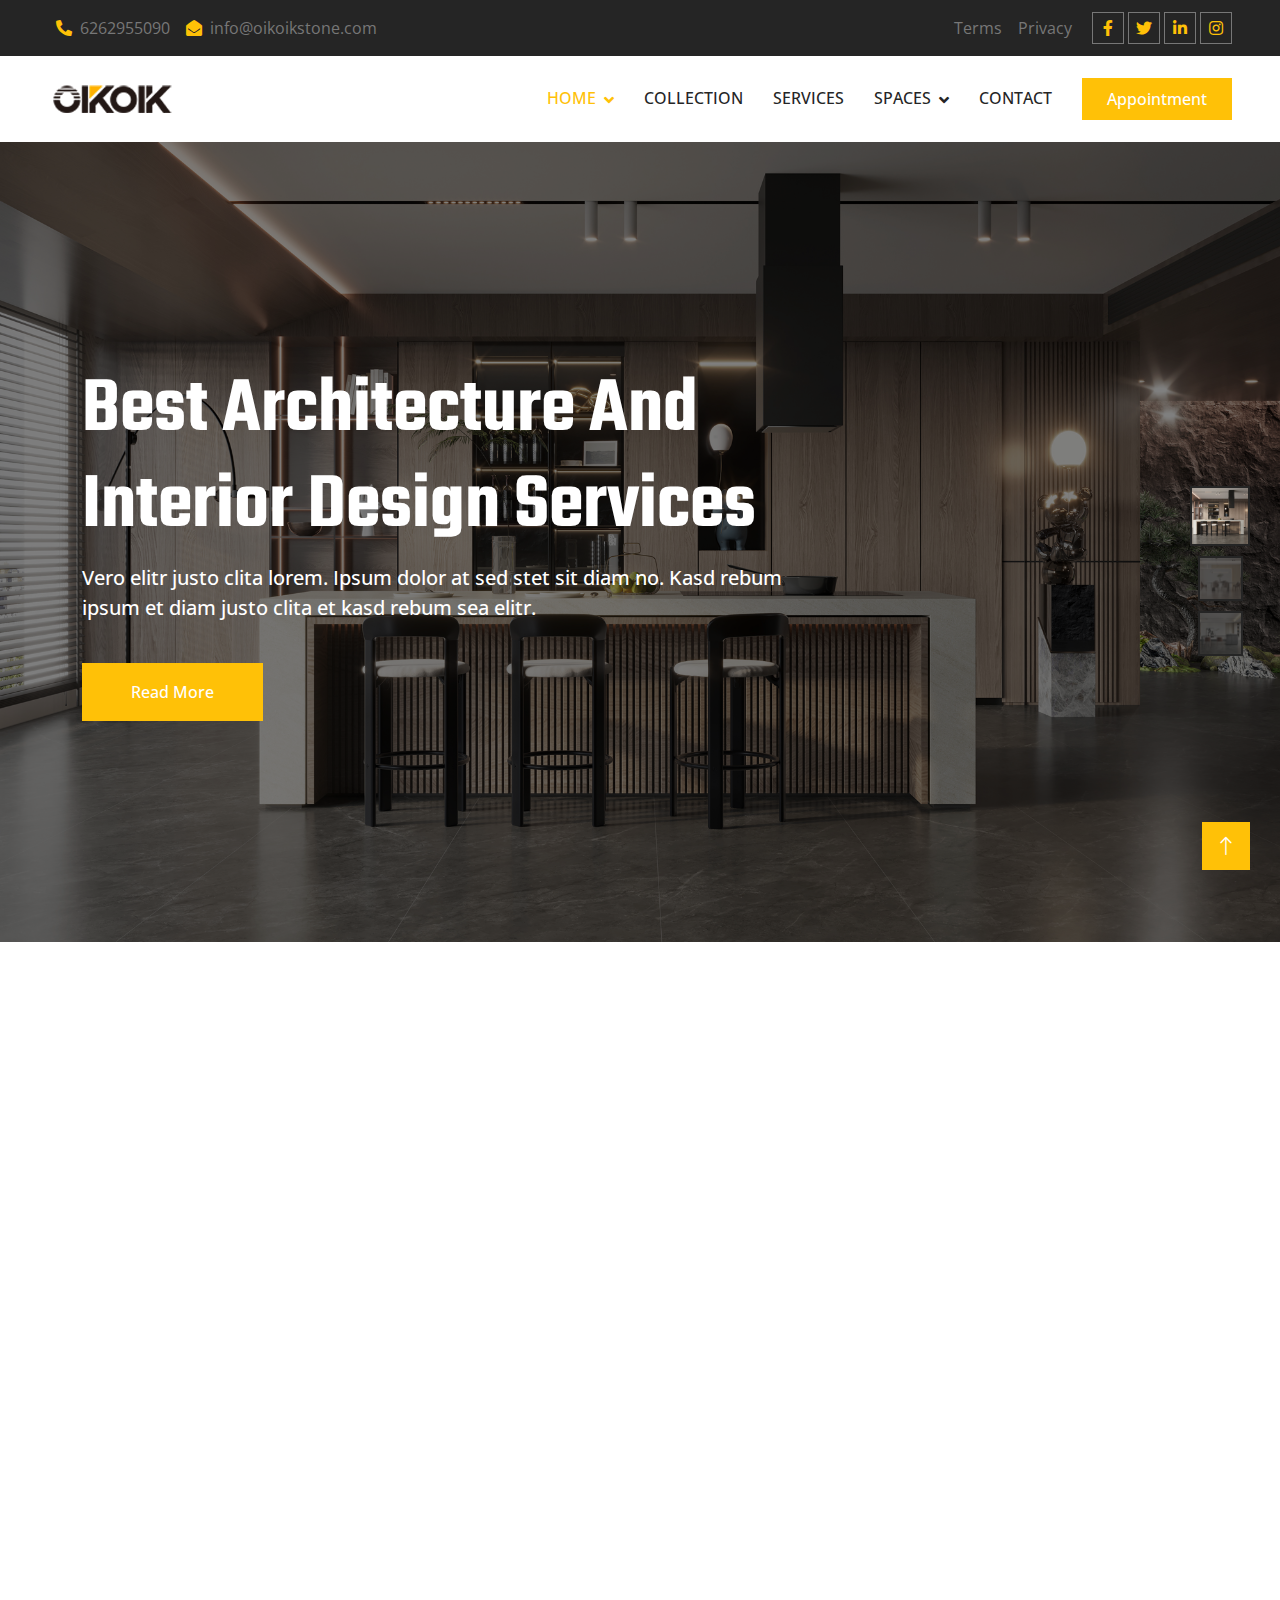
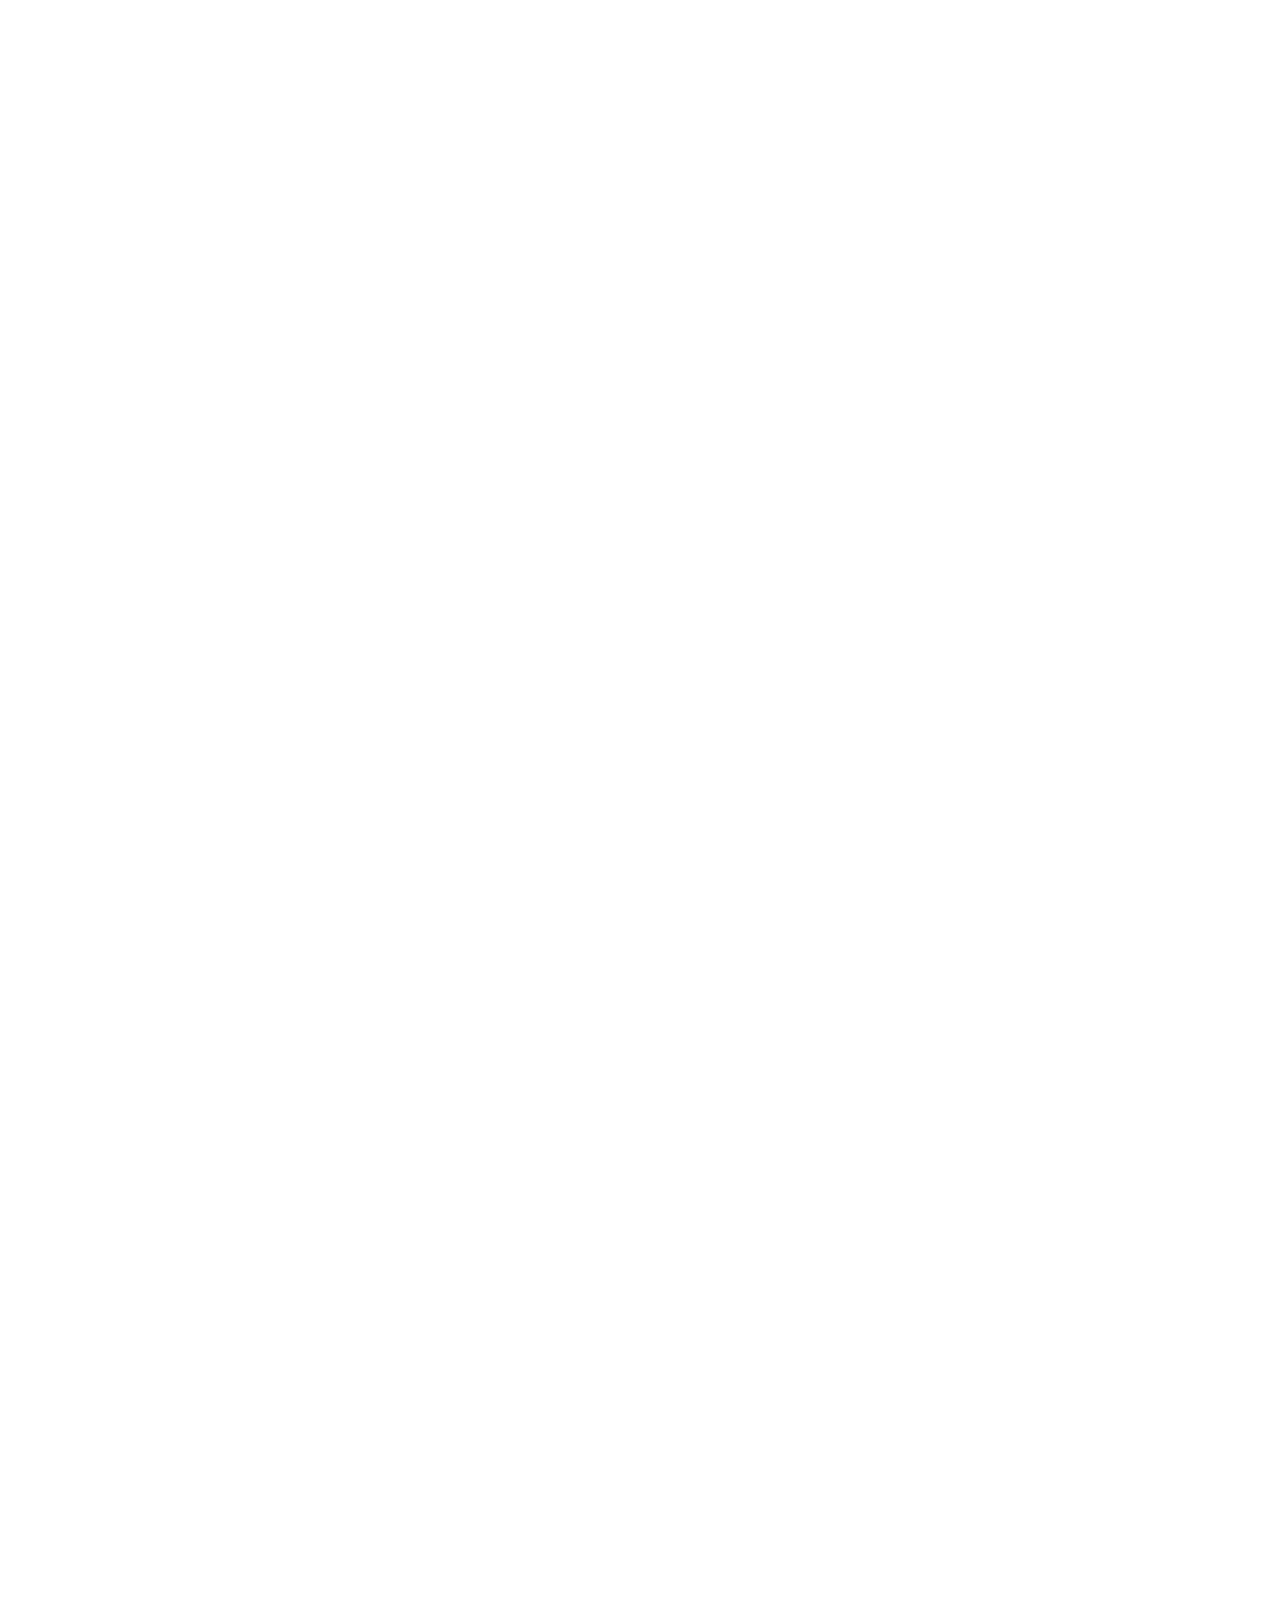
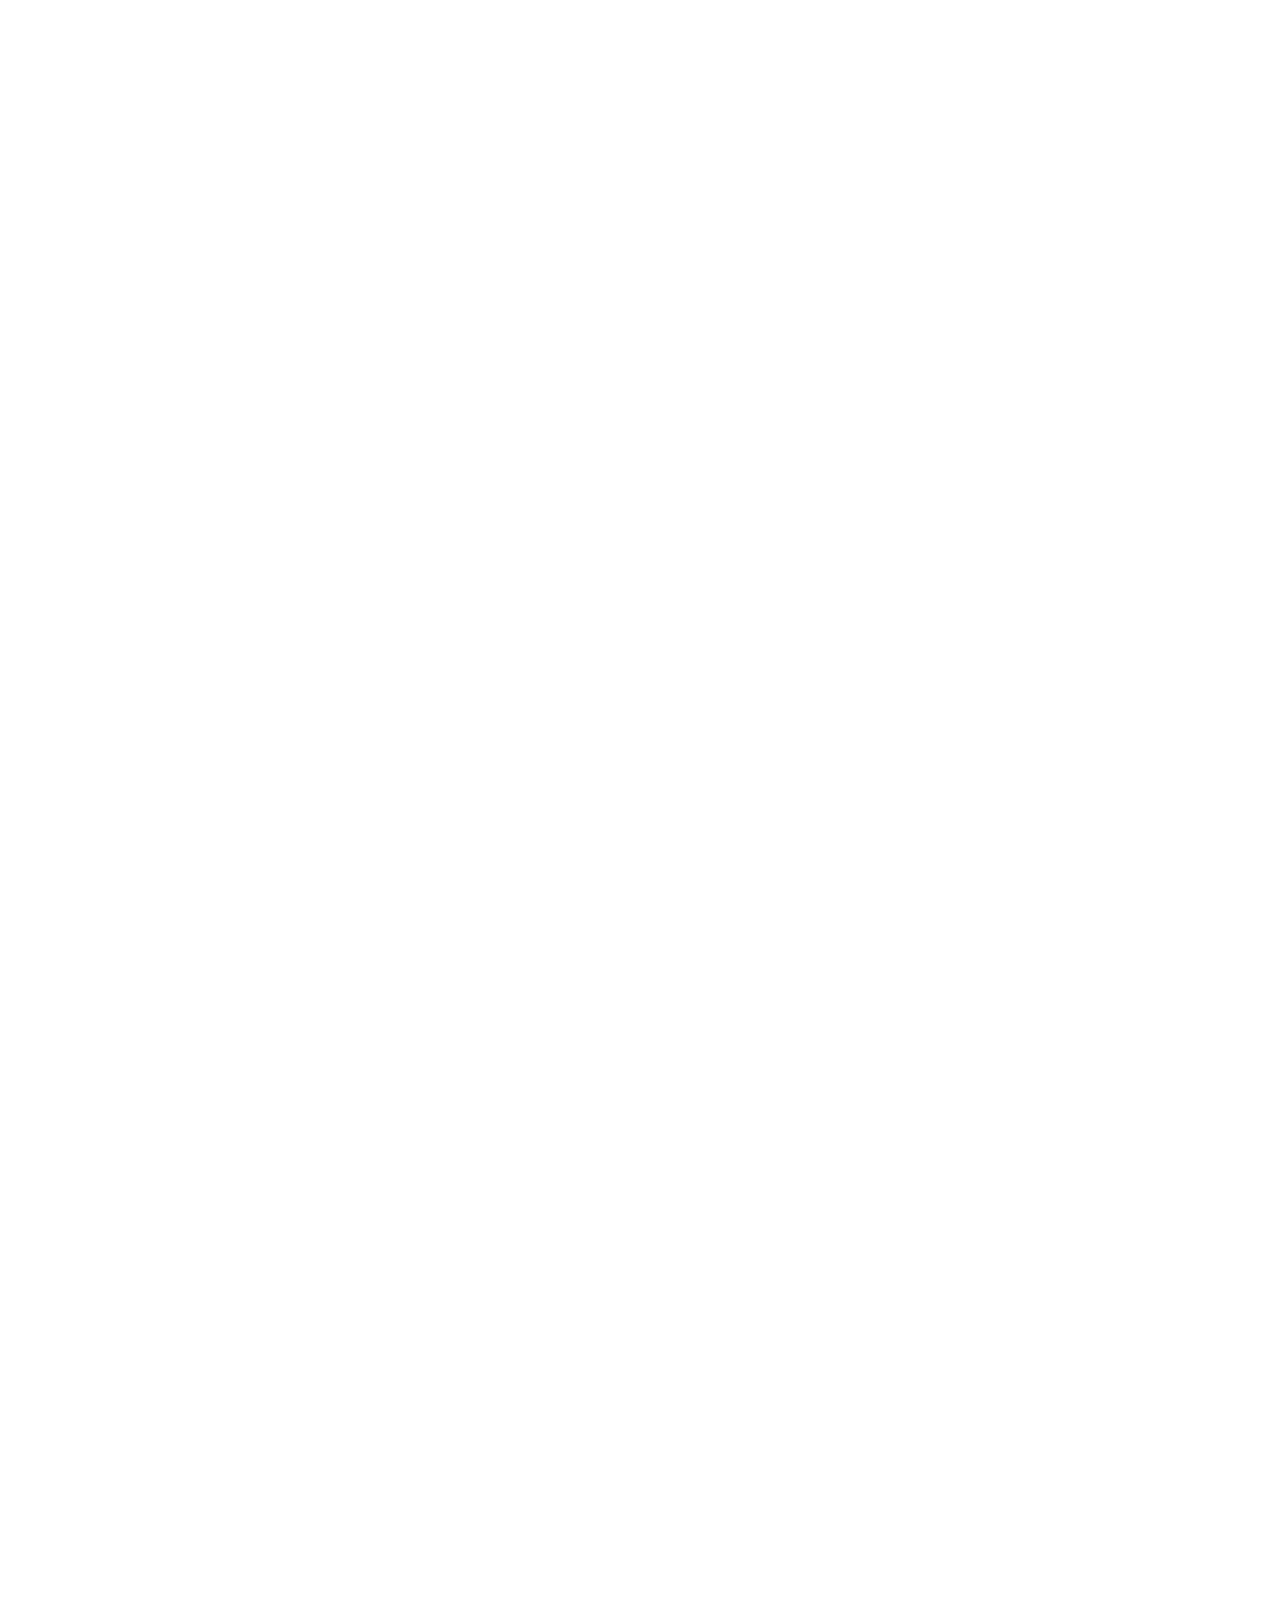
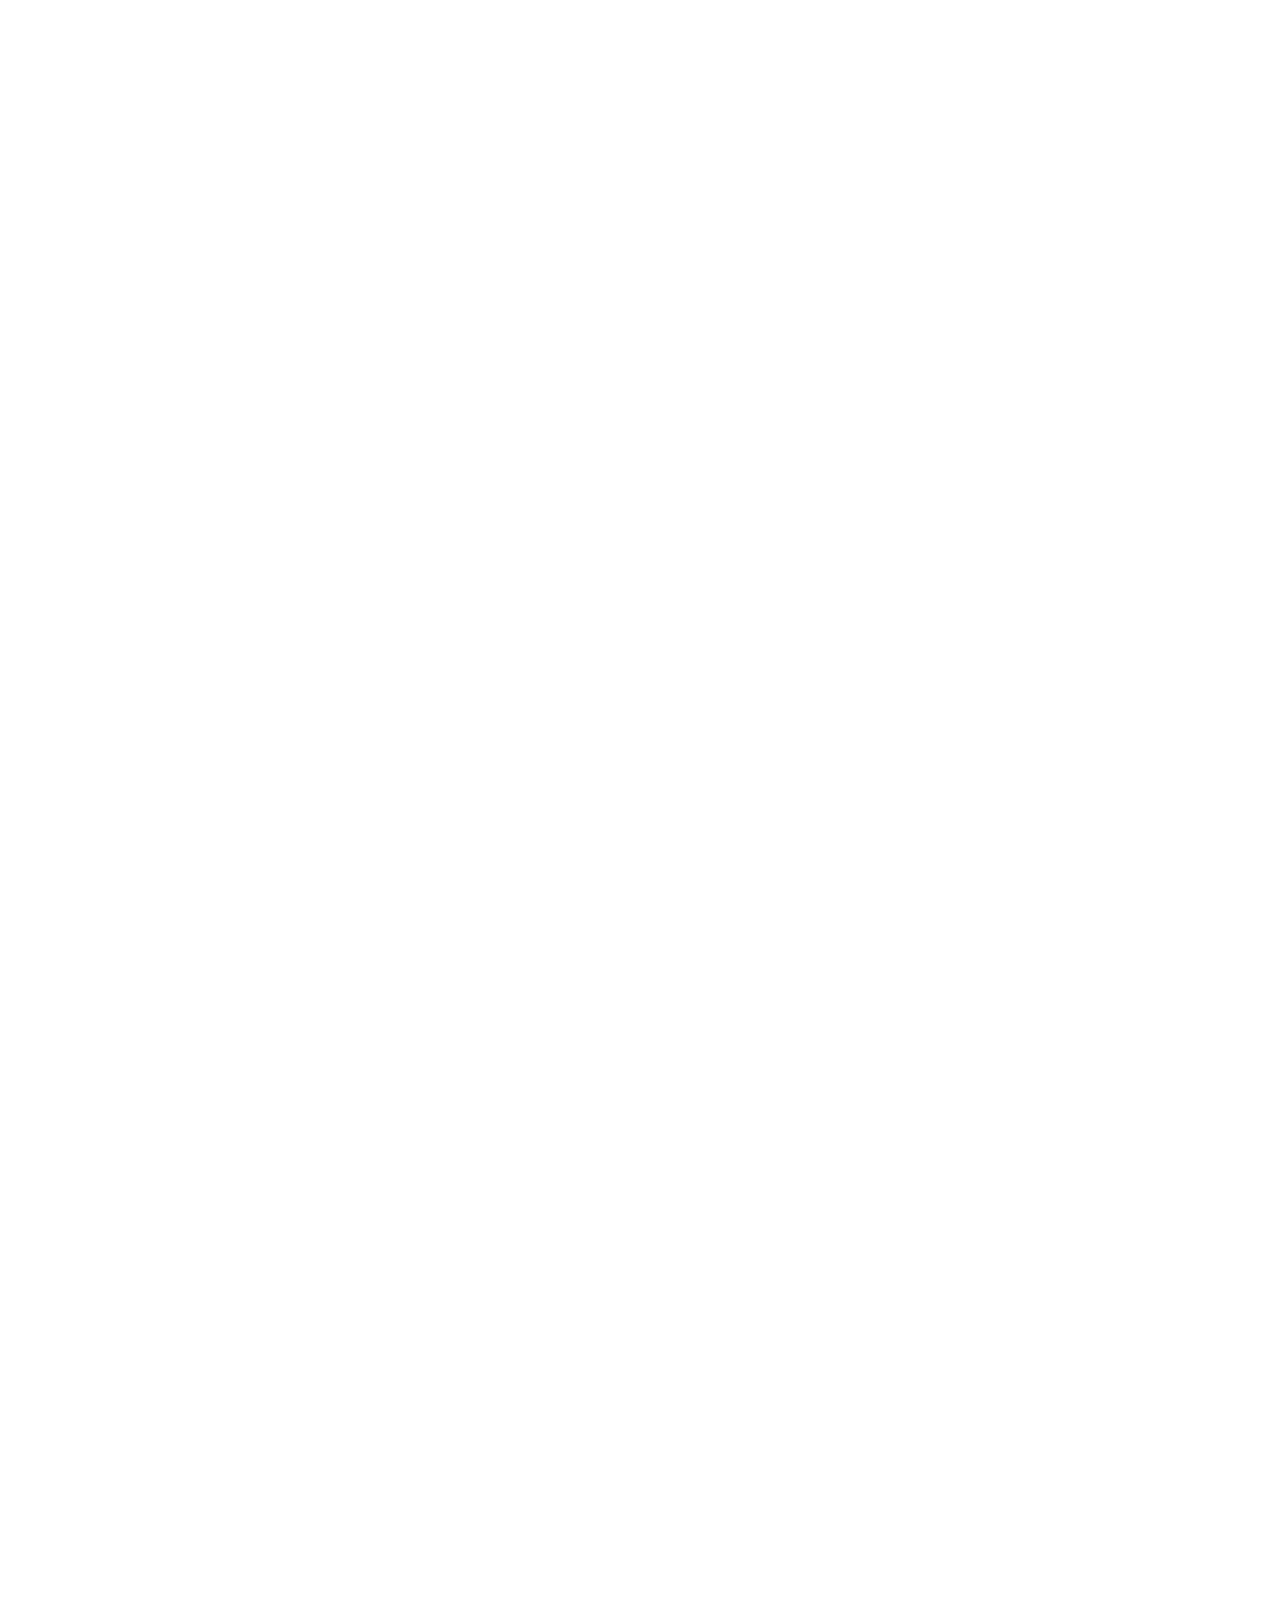
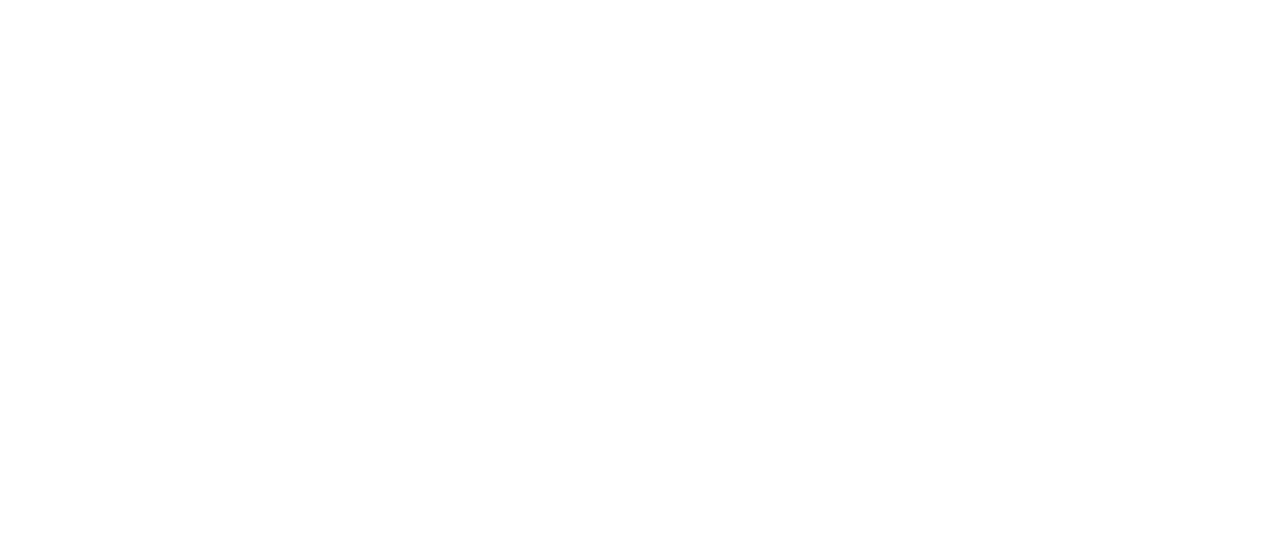
==== commit c3f82cc7: "Add files via upload" ====
--- a/about.html
+++ b/about.html
@@ -3,7 +3,7 @@
 
 <head>
     <meta charset="utf-8">
-    <title>About US</title>
+    <title>OIKOIK</title>
     <meta content="width=device-width, initial-scale=1.0" name="viewport">
     <meta content="" name="keywords">
     <meta content="" name="description">
@@ -70,7 +70,7 @@
 
     <!-- Navbar Start -->
     <nav class="navbar navbar-expand-lg bg-white navbar-light sticky-top py-lg-0 px-lg-5 wow fadeIn" data-wow-delay="0.1s">
-        <a href="about.html" class="navbar-brand ms-4 ms-lg-0">
+        <a href="" class="navbar-brand ms-4 ms-lg-0">
             <h1 class="text-primary m-0"><img class="me-3" src="static/picture/icon-1.png" alt="Icon"></h1>
         </a>
         <button type="button" class="navbar-toggler me-4" data-bs-toggle="collapse" data-bs-target="#navbarCollapse">
@@ -79,9 +79,9 @@
         <div class="collapse navbar-collapse" id="navbarCollapse">
             <div class="navbar-nav ms-auto p-4 p-lg-0">
                 <div class="nav-item dropdown">
-                    <a href="#" class="nav-link dropdown-toggle active" data-bs-toggle="dropdown">Home</a>
+                    <a href="index.html" class="nav-link dropdown-toggle active" data-bs-toggle="dropdown">Home</a>
                     <div class="dropdown-menu border-0 m-0">
-                        <a href="about.html" class="dropdown-item active">About Us</a>
+                        <a href="about.html" class="dropdown-item">About Us</a>
                         <a href="feature.html" class="dropdown-item">Sintered Stone</a>
                     </div>
                 </div>
@@ -104,20 +104,91 @@
     <!-- Navbar End -->
 
 
-    <!-- Page Header Start -->
-    <div class="container-fluid page-header py-5 mb-5 wow fadeIn" data-wow-delay="0.1s">
-        <div class="container py-5">
-            <h1 class="display-1 text-white animated slideInDown">About Us</h1>
-            <nav aria-label="breadcrumb animated slideInDown">
-                <ol class="breadcrumb text-uppercase mb-0">
-                    <li class="breadcrumb-item"><a class="text-white" href="#">Home</a></li>
-                    <li class="breadcrumb-item"><a class="text-white" href="#">Pages</a></li>
-                    <li class="breadcrumb-item text-primary active" aria-current="page">About</li>
-                </ol>
-            </nav>
-        </div>
-    </div>
-    <!-- Page Header End -->
+    <!-- Carousel Start -->
+    <div class="container-fluid p-0 pb-5 wow fadeIn" data-wow-delay="0.1s">
+        <div class="owl-carousel header-carousel position-relative">
+            <div class="owl-carousel-item position-relative" data-dot="<img src='img/carousel/2.jpg'>">
+                <img class="img-fluid" src="img/carousel/2.jpg" alt="">
+                <div class="owl-carousel-inner">
+                    <div class="container">
+                        <div class="row justify-content-start">
+                            <div class="col-10 col-lg-8">
+                                <h1 class="display-1 text-white animated slideInDown">Best Architecture And Interior Design Services</h1>
+                                <p class="fs-5 fw-medium text-white mb-4 pb-3">Vero elitr justo clita lorem. Ipsum dolor at sed stet sit diam no. Kasd rebum ipsum et diam justo clita et kasd rebum sea elitr.</p>
+                                <a href="" class="btn btn-primary py-3 px-5 animated slideInLeft">Read More</a>
+                            </div>
+                        </div>
+                    </div>
+                </div>
+            </div>
+            <div class="owl-carousel-item position-relative" data-dot="<img src='img/carousel/4.jpg'>">
+                <img class="img-fluid" src="img/carousel/4.jpg" alt="">
+                <div class="owl-carousel-inner">
+                    <div class="container">
+                        <div class="row justify-content-start">
+                            <div class="col-10 col-lg-8">
+                                <h1 class="display-1 text-white animated slideInDown">Best Architecture And Interior Design Services</h1>
+                                <p class="fs-5 fw-medium text-white mb-4 pb-3">Vero elitr justo clita lorem. Ipsum dolor at sed stet sit diam no. Kasd rebum ipsum et diam justo clita et kasd rebum sea elitr.</p>
+                                <a href="" class="btn btn-primary py-3 px-5 animated slideInLeft">Read More</a>
+                            </div>
+                        </div>
+                    </div>
+                </div>
+            </div>
+            <div class="owl-carousel-item position-relative" data-dot="<img src='img/carousel/6.jpg'>">
+                <img class="img-fluid" src="img/carousel/6.jpg" alt="">
+                <div class="owl-carousel-inner">
+                    <div class="container">
+                        <div class="row justify-content-start">
+                            <div class="col-10 col-lg-8">
+                                <h1 class="display-1 text-white animated slideInDown">Best Architecture And Interior Design Services</h1>
+                                <p class="fs-5 fw-medium text-white mb-4 pb-3">Vero elitr justo clita lorem. Ipsum dolor at sed stet sit diam no. Kasd rebum ipsum et diam justo clita et kasd rebum sea elitr.</p>
+                                <a href="" class="btn btn-primary py-3 px-5 animated slideInLeft">Read More</a>
+                            </div>
+                        </div>
+                    </div>
+                </div>
+            </div>
+        </div>
+    </div>
+    <!-- Carousel End -->
+
+
+    <!-- Facts Start -->
+    <div class="container-xxl py-5">
+        <div class="container pt-5">
+            <div class="row g-4">
+                <div class="col-lg-4 col-md-6 wow fadeInUp" data-wow-delay="0.1s">
+                    <div class="fact-item text-center bg-light h-100 p-5 pt-0">
+                        <div class="fact-icon">
+                            <img src="static/picture/icon-2.png" alt="Icon">
+                        </div>
+                        <h3 class="mb-3">Design Approach</h3>
+                        <p class="mb-0">Erat ipsum justo amet duo et elitr dolor, est duo duo eos lorem sed diam stet diam sed stet.</p>
+                    </div>
+                </div>
+                <div class="col-lg-4 col-md-6 wow fadeInUp" data-wow-delay="0.3s">
+                    <div class="fact-item text-center bg-light h-100 p-5 pt-0">
+                        <div class="fact-icon">
+                            <img src="static/picture/icon-3.png" alt="Icon">
+                        </div>
+                        <h3 class="mb-3">Innovative Solutions</h3>
+                        <p class="mb-0">Erat ipsum justo amet duo et elitr dolor, est duo duo eos lorem sed diam stet diam sed stet.</p>
+                    </div>
+                </div>
+                <div class="col-lg-4 col-md-6 wow fadeInUp" data-wow-delay="0.5s">
+                    <div class="fact-item text-center bg-light h-100 p-5 pt-0">
+                        <div class="fact-icon">
+                            <img src="static/picture/icon-4.png" alt="Icon">
+                        </div>
+                        <h3 class="mb-3">Project Management</h3>
+                        <p class="mb-0">Erat ipsum justo amet duo et elitr dolor, est duo duo eos lorem sed diam stet diam sed stet.</p>
+                    </div>
+                </div>
+            </div>
+        </div>
+    </div>
+    <!-- Facts End -->
 
 
     <!-- About Start -->
@@ -126,49 +197,274 @@
             <div class="row g-5">
                 <div class="col-lg-6 wow fadeIn" data-wow-delay="0.1s">
                     <div class="about-img">
-                        <img class="img-fluid" src="img/item/1.jpg" alt="">
-                        <img class="img-fluid" src="img/item/2.jpg" alt="">
-                    </div>
-                </div>
-                <div class="col-lg-6 wow fadeIn" data-wow-delay="0.5s" style="text-align: justify">
-                    <h4 class="section-title">About Us</h4><br>
-                    <p>OIKOIK SINTERED STONE is the professional slab brand of Newpearl ceramics group.  It continues the craftsmanship spirit of Newpearl manufacture and integrates international design and production concepts. We work hard to be the world's top one SINTERED STONE brand to provide products with excellent properties and unique design as well as green building overall application schemes for high-end consumers.</p><br>
-                    <p>OIKOIK SINTERED STONE has vigorously invested in the research and development of production. Our green intelligent manufacturing demonstration base and porcelain panel (SINTERED STONE) research center has jointly promoted the upgrading of slab technology. Meanwhile, we cooperated with Italian, Spanish and other leading enterprises abroad, introduced sophisticated equipment such as system pressing machine and inkjet printer, representing high level of domestic SINTERED STONE technology.</p>
+                        <img class="img-fluid" src="img/item/12.jpg" alt="">
+                        <img class="img-fluid" src="img/item/11.jpg" alt="">
+                    </div>
+                </div>
+                <div class="col-lg-6 wow fadeIn" data-wow-delay="0.5s">
+                    <h4 class="section-title">About Us</h4>
+                    <h1 class="display-5 mb-4">A Creative Architecture Agency For Your Dream Home</h1>
+                    <p>Tempor erat elitr rebum at clita. Diam dolor diam ipsum sit. Aliqu diam amet diam et eos. Clita erat ipsum et lorem et sit, sed stet lorem sit clita duo justo magna dolore erat amet</p>
+                    <p class="mb-4">Stet no et lorem dolor et diam, amet duo ut dolore vero eos. No stet est diam rebum amet diam ipsum. Clita clita labore, dolor duo nonumy clita sit at, sed sit sanctus dolor eos.</p>
+                    <div class="d-flex align-items-center mb-5">
+                        <div class="d-flex flex-shrink-0 align-items-center justify-content-center border border-5 border-primary" style="width: 120px; height: 120px;">
+                            <h1 class="display-1 mb-n2" data-toggle="counter-up">25</h1>
+                        </div>
+                        <div class="ps-4">
+                            <h3>Years</h3>
+                            <h3>Working</h3>
+                            <h3 class="mb-0">Experience</h3>
+                        </div>
+                    </div>
+                    <a class="btn btn-primary py-3 px-5" href="">Read More</a>
                 </div>
             </div>
         </div>
     </div>
     <!-- About End -->
+
+
+    <!-- Service Start -->
+    <div class="container-xxl py-5">
+        <div class="container">
+            <div class="text-center mx-auto mb-5 wow fadeInUp" data-wow-delay="0.1s" style="max-width: 600px;">
+                <h4 class="section-title">Our Services</h4>
+                <h1 class="display-5 mb-4">We Focused On Modern Architecture And Interior Design</h1>
+            </div>
+            <div class="row g-4">
+                <div class="col-lg-4 col-md-6 wow fadeInUp" data-wow-delay="0.1s">
+                    <div class="service-item d-flex position-relative text-center h-100">
+                        <img class="bg-img" src="static/picture/service-1.jpg" alt="">
+                        <div class="service-text p-5">
+                            <img class="mb-4" src="static/picture/icon-5.png" alt="Icon">
+                            <h3 class="mb-3">Architecture</h3>
+                            <p class="mb-4">Erat ipsum justo amet duo et elitr dolor, est duo duo eos lorem sed diam stet diam sed stet.</p>
+                            <a class="btn" href=""><i class="fa fa-plus text-primary me-3"></i>Read More</a>
+                        </div>
+                    </div>
+                </div>
+                <div class="col-lg-4 col-md-6 wow fadeInUp" data-wow-delay="0.3s">
+                    <div class="service-item d-flex position-relative text-center h-100">
+                        <img class="bg-img" src="static/picture/service-2.jpg" alt="">
+                        <div class="service-text p-5">
+                            <img class="mb-4" src="static/picture/icon-6.png" alt="Icon">
+                            <h3 class="mb-3">3D Animation</h3>
+                            <p class="mb-4">Erat ipsum justo amet duo et elitr dolor, est duo duo eos lorem sed diam stet diam sed stet.</p>
+                            <a class="btn" href=""><i class="fa fa-plus text-primary me-3"></i>Read More</a>
+                        </div>
+                    </div>
+                </div>
+                <div class="col-lg-4 col-md-6 wow fadeInUp" data-wow-delay="0.5s">
+                    <div class="service-item d-flex position-relative text-center h-100">
+                        <img class="bg-img" src="static/picture/service-3.jpg" alt="">
+                        <div class="service-text p-5">
+                            <img class="mb-4" src="static/picture/icon-7.png" alt="Icon">
+                            <h3 class="mb-3">House Planning</h3>
+                            <p class="mb-4">Erat ipsum justo amet duo et elitr dolor, est duo duo eos lorem sed diam stet diam sed stet.</p>
+                            <a class="btn" href=""><i class="fa fa-plus text-primary me-3"></i>Read More</a>
+                        </div>
+                    </div>
+                </div>
+                <div class="col-lg-4 col-md-6 wow fadeInUp" data-wow-delay="0.1s">
+                    <div class="service-item d-flex position-relative text-center h-100">
+                        <img class="bg-img" src="static/picture/service-4.jpg" alt="">
+                        <div class="service-text p-5">
+                            <img class="mb-4" src="static/picture/icon-8.png" alt="Icon">
+                            <h3 class="mb-3">Interior Design</h3>
+                            <p class="mb-4">Erat ipsum justo amet duo et elitr dolor, est duo duo eos lorem sed diam stet diam sed stet.</p>
+                            <a class="btn" href=""><i class="fa fa-plus text-primary me-3"></i>Read More</a>
+                        </div>
+                    </div>
+                </div>
+                <div class="col-lg-4 col-md-6 wow fadeInUp" data-wow-delay="0.3s">
+                    <div class="service-item d-flex position-relative text-center h-100">
+                        <img class="bg-img" src="static/picture/service-5.jpg" alt="">
+                        <div class="service-text p-5">
+                            <img class="mb-4" src="static/picture/icon-9.png" alt="Icon">
+                            <h3 class="mb-3">Renovation</h3>
+                            <p class="mb-4">Erat ipsum justo amet duo et elitr dolor, est duo duo eos lorem sed diam stet diam sed stet.</p>
+                            <a class="btn" href=""><i class="fa fa-plus text-primary me-3"></i>Read More</a>
+                        </div>
+                    </div>
+                </div>
+                <div class="col-lg-4 col-md-6 wow fadeInUp" data-wow-delay="0.5s">
+                    <div class="service-item d-flex position-relative text-center h-100">
+                        <img class="bg-img" src="static/picture/service-6.jpg" alt="">
+                        <div class="service-text p-5">
+                            <img class="mb-4" src="static/picture/icon-10.png" alt="Icon">
+                            <h3 class="mb-3">Construction</h3>
+                            <p class="mb-4">Erat ipsum justo amet duo et elitr dolor, est duo duo eos lorem sed diam stet diam sed stet.</p>
+                            <a class="btn" href=""><i class="fa fa-plus text-primary me-3"></i>Read More</a>
+                        </div>
+                    </div>
+                </div>
+            </div>
+        </div>
+    </div>
+    <!-- Service End -->
 
 
     <!-- Feature Start -->
     <div class="container-xxl py-5">
         <div class="container">
             <div class="row g-5">
-                <div class="col-lg-6 wow fadeInUp" data-wow-delay="0.1s" style="text-align: justify">
-                    <h4 class="section-title">Choose Us!</h4><br>
-                    <p class="mb-4">OIKOIK SINTERED STONE has established thorough supporting service system by self-built processing centers, designated service centers nationwide and regional construction units. Besides, we keep expanding the application of SINTERED STONE, which develop an application scheme for four fields of building, furniture, household and home appliance, and eight spatial systems of entrance, living room, dining room, kitchen, balcony, study, bathroom and bedroom.</p>
+                <div class="col-lg-6 wow fadeInUp" data-wow-delay="0.1s">
+                    <h4 class="section-title">Why Choose Us!</h4>
+                    <h1 class="display-5 mb-4">Why You Should Trust Us? Learn More About Us!</h1>
+                    <p class="mb-4">Tempor erat elitr rebum at clita. Diam dolor diam ipsum sit. Aliqu diam amet diam et eos. Clita erat ipsum et lorem et sit, sed stet lorem sit clita duo justo magna dolore erat amet</p>
+                    <div class="row g-4">
+                        <div class="col-12">
+                            <div class="d-flex align-items-start">
+                                <img class="flex-shrink-0" src="static/picture/icon-2.png" alt="Icon">
+                                <div class="ms-4">
+                                    <h3>Design Approach</h3>
+                                    <p class="mb-0">Erat ipsum justo amet duo et elitr dolor, est duo duo eos lorem sed diam stet diam sed stet.</p>
+                                </div>
+                            </div>
+                        </div>
+                        <div class="col-12">
+                            <div class="d-flex align-items-start">
+                                <img class="flex-shrink-0" src="static/picture/icon-3.png" alt="Icon">
+                                <div class="ms-4">
+                                    <h3>Innovative Solutions</h3>
+                                    <p class="mb-0">Erat ipsum justo amet duo et elitr dolor, est duo duo eos lorem sed diam stet diam sed stet.</p>
+                                </div>
+                            </div>
+                        </div>
+                        <div class="col-12">
+                            <div class="d-flex align-items-start">
+                                <img class="flex-shrink-0" src="static/picture/icon-4.png" alt="Icon">
+                                <div class="ms-4">
+                                    <h3>Project Management</h3>
+                                    <p class="mb-0">Erat ipsum justo amet duo et elitr dolor, est duo duo eos lorem sed diam stet diam sed stet.</p>
+                                </div>
+                            </div>
+                        </div>
+                    </div>
                 </div>
                 <div class="col-lg-6 wow fadeInUp" data-wow-delay="0.5s">
                     <div class="feature-img">
-                        <img class="img-fluid" src="img/item/3.jpg" alt="">
-                        <img class="img-fluid" src="img/item/4.jpg" alt="">
-                    </div>
-                </div>
-            </div>
-        </div>
-    </div>
-    <!-- Feature End -->        
-
-    <!-- Team Start -->
-    <!-- <div class="container-xxl py-5">
+                        <img class="img-fluid" src="img/item/15.jpg" alt="">
+                        <img class="img-fluid" src="img/item/16.jpg" alt="">
+                    </div>
+                </div>
+            </div>
+        </div>
+    </div>
+    <!-- Feature End -->
+
+
+    <!-- Project Start -->
+    <div class="container-xxl project py-5">
         <div class="container">
             <div class="text-center mx-auto mb-5 wow fadeInUp" data-wow-delay="0.1s" style="max-width: 600px;">
-                <h4 class="section-title">Our Team</h4>
+                <h4 class="section-title">Our Projects</h4>
+                <h1 class="display-5 mb-4">Visit Our Latest Projects And Our Innovative Works</h1>
+            </div>
+            <div class="row g-4 wow fadeInUp" data-wow-delay="0.3s">
+                <div class="col-lg-4">
+                    <div class="nav nav-pills d-flex justify-content-between w-100 h-100 me-4">
+                        <button class="nav-link w-100 d-flex align-items-center text-start p-4 mb-4 active" data-bs-toggle="pill" data-bs-target="#tab-pane-1" type="button">
+                            <h3 class="m-0">01. Modern Complex</h3>
+                        </button>
+                        <button class="nav-link w-100 d-flex align-items-center text-start p-4 mb-4" data-bs-toggle="pill" data-bs-target="#tab-pane-2" type="button">
+                            <h3 class="m-0">02. Royal Hotel</h3>
+                        </button>
+                        <button class="nav-link w-100 d-flex align-items-center text-start p-4 mb-4" data-bs-toggle="pill" data-bs-target="#tab-pane-3" type="button">
+                            <h3 class="m-0">03. Mexwel Buiding</h3>
+                        </button>
+                        <button class="nav-link w-100 d-flex align-items-center text-start p-4 mb-0" data-bs-toggle="pill" data-bs-target="#tab-pane-4" type="button">
+                            <h3 class="m-0">04. Shopping Complex</h3>
+                        </button>
+                    </div>
+                </div>
+                <div class="col-lg-8">
+                    <div class="tab-content w-100">
+                        <div class="tab-pane fade show active" id="tab-pane-1">
+                            <div class="row g-4">
+                                <div class="col-md-6" style="min-height: 350px;">
+                                    <div class="position-relative h-100">
+                                        <img class="position-absolute img-fluid w-100 h-100" src="static/picture/project-1.jpg" style="object-fit: cover;" alt="">
+                                    </div>
+                                </div>
+                                <div class="col-md-6">
+                                    <h1 class="mb-3">25 Years Of Experience In Architecture Industry</h1>
+                                    <p class="mb-4">Tempor erat elitr rebum at clita. Diam dolor diam ipsum sit. Aliqu diam amet diam et eos. Clita erat ipsum et lorem et sit, sed stet lorem sit clita duo justo magna dolore erat amet</p>
+                                    <p><i class="fa fa-check text-primary me-3"></i>Design Approach</p>
+                                    <p><i class="fa fa-check text-primary me-3"></i>Innovative Solutions</p>
+                                    <p><i class="fa fa-check text-primary me-3"></i>Project Management</p>
+                                    <a href="" class="btn btn-primary py-3 px-5 mt-3">Read More</a>
+                                </div>
+                            </div>
+                        </div>
+                        <div class="tab-pane fade" id="tab-pane-2">
+                            <div class="row g-4">
+                                <div class="col-md-6" style="min-height: 350px;">
+                                    <div class="position-relative h-100">
+                                        <img class="position-absolute img-fluid w-100 h-100" src="static/picture/project-2.jpg" style="object-fit: cover;" alt="">
+                                    </div>
+                                </div>
+                                <div class="col-md-6">
+                                    <h1 class="mb-3">25 Years Of Experience In Architecture Industry</h1>
+                                    <p class="mb-4">Tempor erat elitr rebum at clita. Diam dolor diam ipsum sit. Aliqu diam amet diam et eos. Clita erat ipsum et lorem et sit, sed stet lorem sit clita duo justo magna dolore erat amet</p>
+                                    <p><i class="fa fa-check text-primary me-3"></i>Design Approach</p>
+                                    <p><i class="fa fa-check text-primary me-3"></i>Innovative Solutions</p>
+                                    <p><i class="fa fa-check text-primary me-3"></i>Project Management</p>
+                                    <a href="" class="btn btn-primary py-3 px-5 mt-3">Read More</a>
+                                </div>
+                            </div>
+                        </div>
+                        <div class="tab-pane fade" id="tab-pane-3">
+                            <div class="row g-4">
+                                <div class="col-md-6" style="min-height: 350px;">
+                                    <div class="position-relative h-100">
+                                        <img class="position-absolute img-fluid w-100 h-100" src="static/picture/project-3.jpg" style="object-fit: cover;" alt="">
+                                    </div>
+                                </div>
+                                <div class="col-md-6">
+                                    <h1 class="mb-3">25 Years Of Experience In Architecture Industry</h1>
+                                    <p class="mb-4">Tempor erat elitr rebum at clita. Diam dolor diam ipsum sit. Aliqu diam amet diam et eos. Clita erat ipsum et lorem et sit, sed stet lorem sit clita duo justo magna dolore erat amet</p>
+                                    <p><i class="fa fa-check text-primary me-3"></i>Design Approach</p>
+                                    <p><i class="fa fa-check text-primary me-3"></i>Innovative Solutions</p>
+                                    <p><i class="fa fa-check text-primary me-3"></i>Project Management</p>
+                                    <a href="" class="btn btn-primary py-3 px-5 mt-3">Read More</a>
+                                </div>
+                            </div>
+                        </div>
+                        <div class="tab-pane fade" id="tab-pane-4">
+                            <div class="row g-4">
+                                <div class="col-md-6" style="min-height: 350px;">
+                                    <div class="position-relative h-100">
+                                        <img class="position-absolute img-fluid w-100 h-100" src="static/picture/project-4.jpg" style="object-fit: cover;" alt="">
+                                    </div>
+                                </div>
+                                <div class="col-md-6">
+                                    <h1 class="mb-3">25 Years Of Experience In Architecture Industry</h1>
+                                    <p class="mb-4">Tempor erat elitr rebum at clita. Diam dolor diam ipsum sit. Aliqu diam amet diam et eos. Clita erat ipsum et lorem et sit, sed stet lorem sit clita duo justo magna dolore erat amet</p>
+                                    <p><i class="fa fa-check text-primary me-3"></i>Design Approach</p>
+                                    <p><i class="fa fa-check text-primary me-3"></i>Innovative Solutions</p>
+                                    <p><i class="fa fa-check text-primary me-3"></i>Project Management</p>
+                                    <a href="" class="btn btn-primary py-3 px-5 mt-3">Read More</a>
+                                </div>
+                            </div>
+                        </div>
+                    </div>
+                </div>
+            </div>
+        </div>
+    </div>
+    <!-- Project End -->
+
+
+    <!-- Team Start -->
+    <div class="container-xxl py-5">
+        <div class="container">
+            <div class="text-center mx-auto mb-5 wow fadeInUp" data-wow-delay="0.1s" style="max-width: 600px;">
+                <h4 class="section-title">Team Members</h4>
                 <h1 class="display-5 mb-4">We Are Creative Architecture Team For Your Dream Home</h1>
             </div>
             <div class="row g-0 team-items">
-                <div class="col-lg-4 col-md-6 wow fadeInUp" data-wow-delay="0.1s">
+                <div class="col-lg-3 col-md-6 wow fadeInUp" data-wow-delay="0.1s">
                     <div class="team-item position-relative">
                         <div class="position-relative">
                             <img class="img-fluid" src="static/picture/team-1.jpg" alt="">
@@ -179,12 +475,12 @@
                             </div>
                         </div>
                         <div class="bg-light text-center p-4">
-                            <h3 class="mt-2">Craig Sun</h3>
-                            <span class="text-primary">CEO & Founder</span>
-                        </div>
-                    </div>
-                </div>
-                <div class="col-lg-4 col-md-6 wow fadeInUp" data-wow-delay="0.3s">
+                            <h3 class="mt-2">Architect Name</h3>
+                            <span class="text-primary">Designation</span>
+                        </div>
+                    </div>
+                </div>
+                <div class="col-lg-3 col-md-6 wow fadeInUp" data-wow-delay="0.3s">
                     <div class="team-item position-relative">
                         <div class="position-relative">
                             <img class="img-fluid" src="static/picture/team-2.jpg" alt="">
@@ -195,12 +491,12 @@
                             </div>
                         </div>
                         <div class="bg-light text-center p-4">
-                            <h3 class="mt-2">Matt Liu</h3>
-                            <span class="text-primary">COO & Co-Founder</span>
-                        </div>
-                    </div>
-                </div>
-                <div class="col-lg-4 col-md-6 wow fadeInUp" data-wow-delay="0.5s">
+                            <h3 class="mt-2">Architect Name</h3>
+                            <span class="text-primary">Designation</span>
+                        </div>
+                    </div>
+                </div>
+                <div class="col-lg-3 col-md-6 wow fadeInUp" data-wow-delay="0.5s">
                     <div class="team-item position-relative">
                         <div class="position-relative">
                             <img class="img-fluid" src="static/picture/team-3.jpg" alt="">
@@ -211,15 +507,137 @@
                             </div>
                         </div>
                         <div class="bg-light text-center p-4">
-                            <h3 class="mt-2">Jian Feng</h3>
-                            <span class="text-primary">CTO & Partner</span>
-                        </div>
-                    </div>
-                </div>
-            </div>
-        </div>
-    </div> -->
+                            <h3 class="mt-2">Architect Name</h3>
+                            <span class="text-primary">Designation</span>
+                        </div>
+                    </div>
+                </div>
+                <div class="col-lg-3 col-md-6 wow fadeInUp" data-wow-delay="0.7s">
+                    <div class="team-item position-relative">
+                        <div class="position-relative">
+                            <img class="img-fluid" src="static/picture/team-4.jpg" alt="">
+                            <div class="team-social text-center">
+                                <a class="btn btn-square" href=""><i class="fab fa-facebook-f"></i></a>
+                                <a class="btn btn-square" href=""><i class="fab fa-twitter"></i></a>
+                                <a class="btn btn-square" href=""><i class="fab fa-instagram"></i></a>
+                            </div>
+                        </div>
+                        <div class="bg-light text-center p-4">
+                            <h3 class="mt-2">Architect Name</h3>
+                            <span class="text-primary">Designation</span>
+                        </div>
+                    </div>
+                </div>
+            </div>
+        </div>
+    </div>
     <!-- Team End -->
+
+
+    <!-- Appointment Start -->
+    <div class="container-xxl py-5">
+        <div class="container">
+            <div class="row g-5">
+                <div class="col-lg-6 wow fadeInUp" data-wow-delay="0.1s">
+                    <h4 class="section-title">Appointment</h4>
+                    <h1 class="display-5 mb-4">Make An Appointment To Start Your Dream Project</h1>
+                    <p class="mb-4">Tempor erat elitr rebum at clita. Diam dolor diam ipsum sit. Aliqu diam amet diam et eos. Clita erat ipsum et lorem et sit, sed stet lorem sit clita duo justo magna dolore erat amet</p>
+                    <div class="row g-4">
+                        <div class="col-12">
+                            <div class="d-flex">
+                                <div class="d-flex flex-shrink-0 align-items-center justify-content-center bg-light" style="width: 65px; height: 65px;">
+                                    <i class="fa fa-2x fa-phone-alt text-primary"></i>
+                                </div>
+                                <div class="ms-4">
+                                    <p class="mb-2">Call Us Now</p>
+                                    <h3 class="mb-0">+012 345 6789</h3>
+                                </div>
+                            </div>
+                        </div>
+                        <div class="col-12">
+                            <div class="d-flex">
+                                <div class="d-flex flex-shrink-0 align-items-center justify-content-center bg-light" style="width: 65px; height: 65px;">
+                                    <i class="fa fa-2x fa-envelope-open text-primary"></i>
+                                </div>
+                                <div class="ms-4">
+                                    <p class="mb-2">Mail Us Now</p>
+                                    <h3 class="mb-0">info@example.com</h3>
+                                </div>
+                            </div>
+                        </div>
+                    </div>
+                </div>
+                <div class="col-lg-6 wow fadeInUp" data-wow-delay="0.5s">
+                    <div class="row g-3">
+                        <div class="col-12 col-sm-6">
+                            <input type="text" class="form-control" placeholder="Your Name" style="height: 55px;">
+                        </div>
+                        <div class="col-12 col-sm-6">
+                            <input type="email" class="form-control" placeholder="Your Email" style="height: 55px;">
+                        </div>
+                        <div class="col-12 col-sm-6">
+                            <input type="text" class="form-control" placeholder="Your Mobile" style="height: 55px;">
+                        </div>
+                        <div class="col-12 col-sm-6">
+                            <select class="form-select" style="height: 55px;">
+                                <option selected="">Choose Service</option>
+                                <option value="1">Service 1</option>
+                                <option value="2">Service 2</option>
+                                <option value="3">Service 3</option>
+                            </select>
+                        </div>
+                        <div class="col-12 col-sm-6">
+                            <div class="date" id="date" data-target-input="nearest">
+                                <input type="text" class="form-control datetimepicker-input" placeholder="Choose Date" data-target="#date" data-toggle="datetimepicker" style="height: 55px;">
+                            </div>
+                        </div>
+                        <div class="col-12 col-sm-6">
+                            <div class="time" id="time" data-target-input="nearest">
+                                <input type="text" class="form-control datetimepicker-input" placeholder="Choose Date" data-target="#time" data-toggle="datetimepicker" style="height: 55px;">
+                            </div>
+                        </div>
+                        <div class="col-12">
+                            <textarea class="form-control" rows="5" placeholder="Message"></textarea>
+                        </div>
+                        <div class="col-12">
+                            <button class="btn btn-primary w-100 py-3" type="submit">Book Appointment</button>
+                        </div>
+                    </div>
+                </div>
+            </div>
+        </div>
+    </div>
+    <!-- Appointment End -->
+
+
+    <!-- Testimonial Start -->
+    <div class="container-xxl py-5">
+        <div class="container">
+            <div class="text-center mx-auto mb-5 wow fadeInUp" data-wow-delay="0.1s" style="max-width: 600px;">
+                <h4 class="section-title">Testimonial</h4>
+                <h1 class="display-5 mb-4">Thousands Of Customers Who Trust Us And Our Services</h1>
+            </div>
+            <div class="owl-carousel testimonial-carousel wow fadeInUp" data-wow-delay="0.1s">
+                <div class="testimonial-item text-center" data-dot="<img class='img-fluid' src='static/picture/testimonial-1.jpg' alt=''>">
+                    <p class="fs-5">Clita clita tempor justo dolor ipsum amet kasd amet duo justo duo duo labore sed sed. Magna ut diam sit et amet stet eos sed clita erat magna elitr erat sit sit erat at rebum justo sea clita.</p>
+                    <h3>Client Name</h3>
+                    <span class="text-primary">Profession</span>
+                </div>
+                <div class="testimonial-item text-center" data-dot="<img class='img-fluid' src='static/picture/testimonial-2.jpg' alt=''>">
+                    <p class="fs-5">Clita clita tempor justo dolor ipsum amet kasd amet duo justo duo duo labore sed sed. Magna ut diam sit et amet stet eos sed clita erat magna elitr erat sit sit erat at rebum justo sea clita.</p>
+                    <h3>Client Name</h3>
+                    <span class="text-primary">Profession</span>
+                </div>
+                <div class="testimonial-item text-center" data-dot="<img class='img-fluid' src='static/picture/testimonial-3.jpg' alt=''>">
+                    <p class="fs-5">Clita clita tempor justo dolor ipsum amet kasd amet duo justo duo duo labore sed sed. Magna ut diam sit et amet stet eos sed clita erat magna elitr erat sit sit erat at rebum justo sea clita.</p>
+                    <h3>Client Name</h3>
+                    <span class="text-primary">Profession</span>
+                </div>
+            </div>      
+        </div>
+    </div>
+    <!-- Testimonial End -->
+
 
     <!-- Footer Start -->
     <div class="container-fluid bg-dark text-body footer mt-5 pt-5 px-0 wow fadeIn" data-wow-delay="0.1s">
